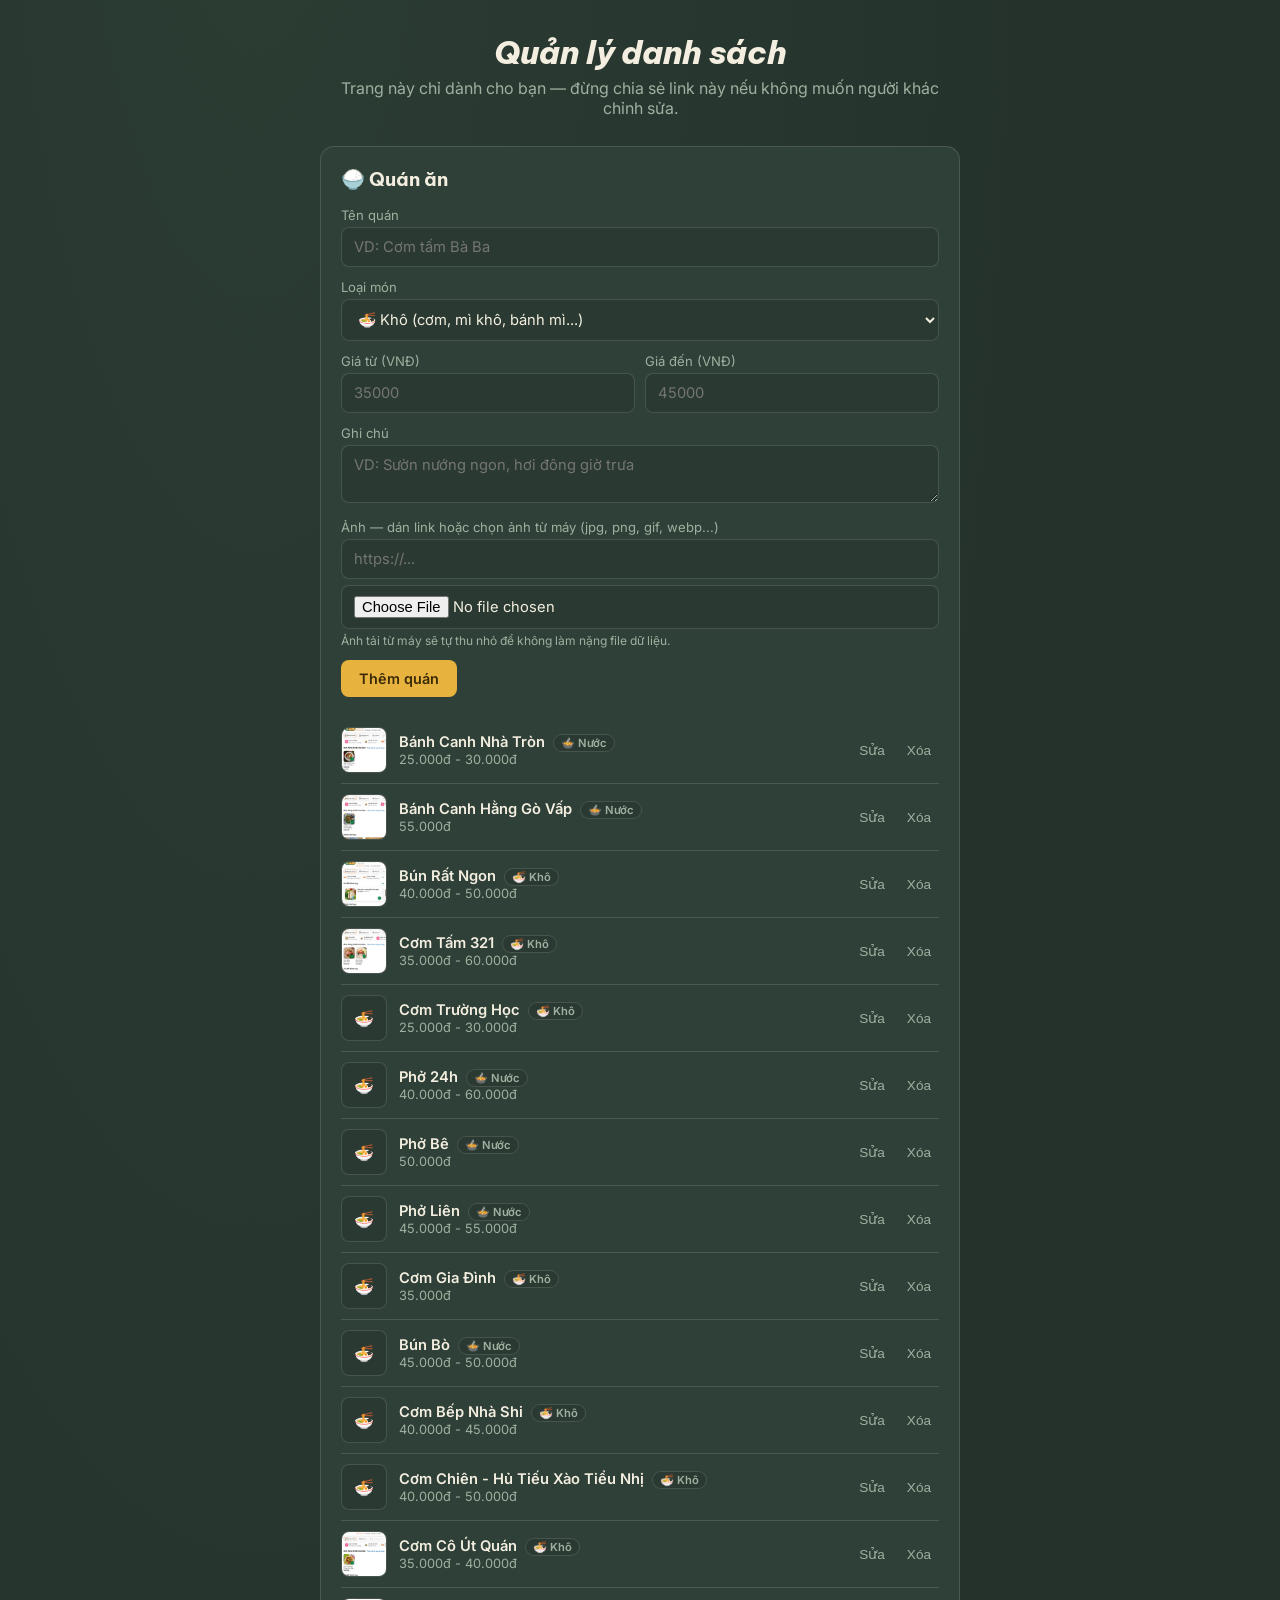
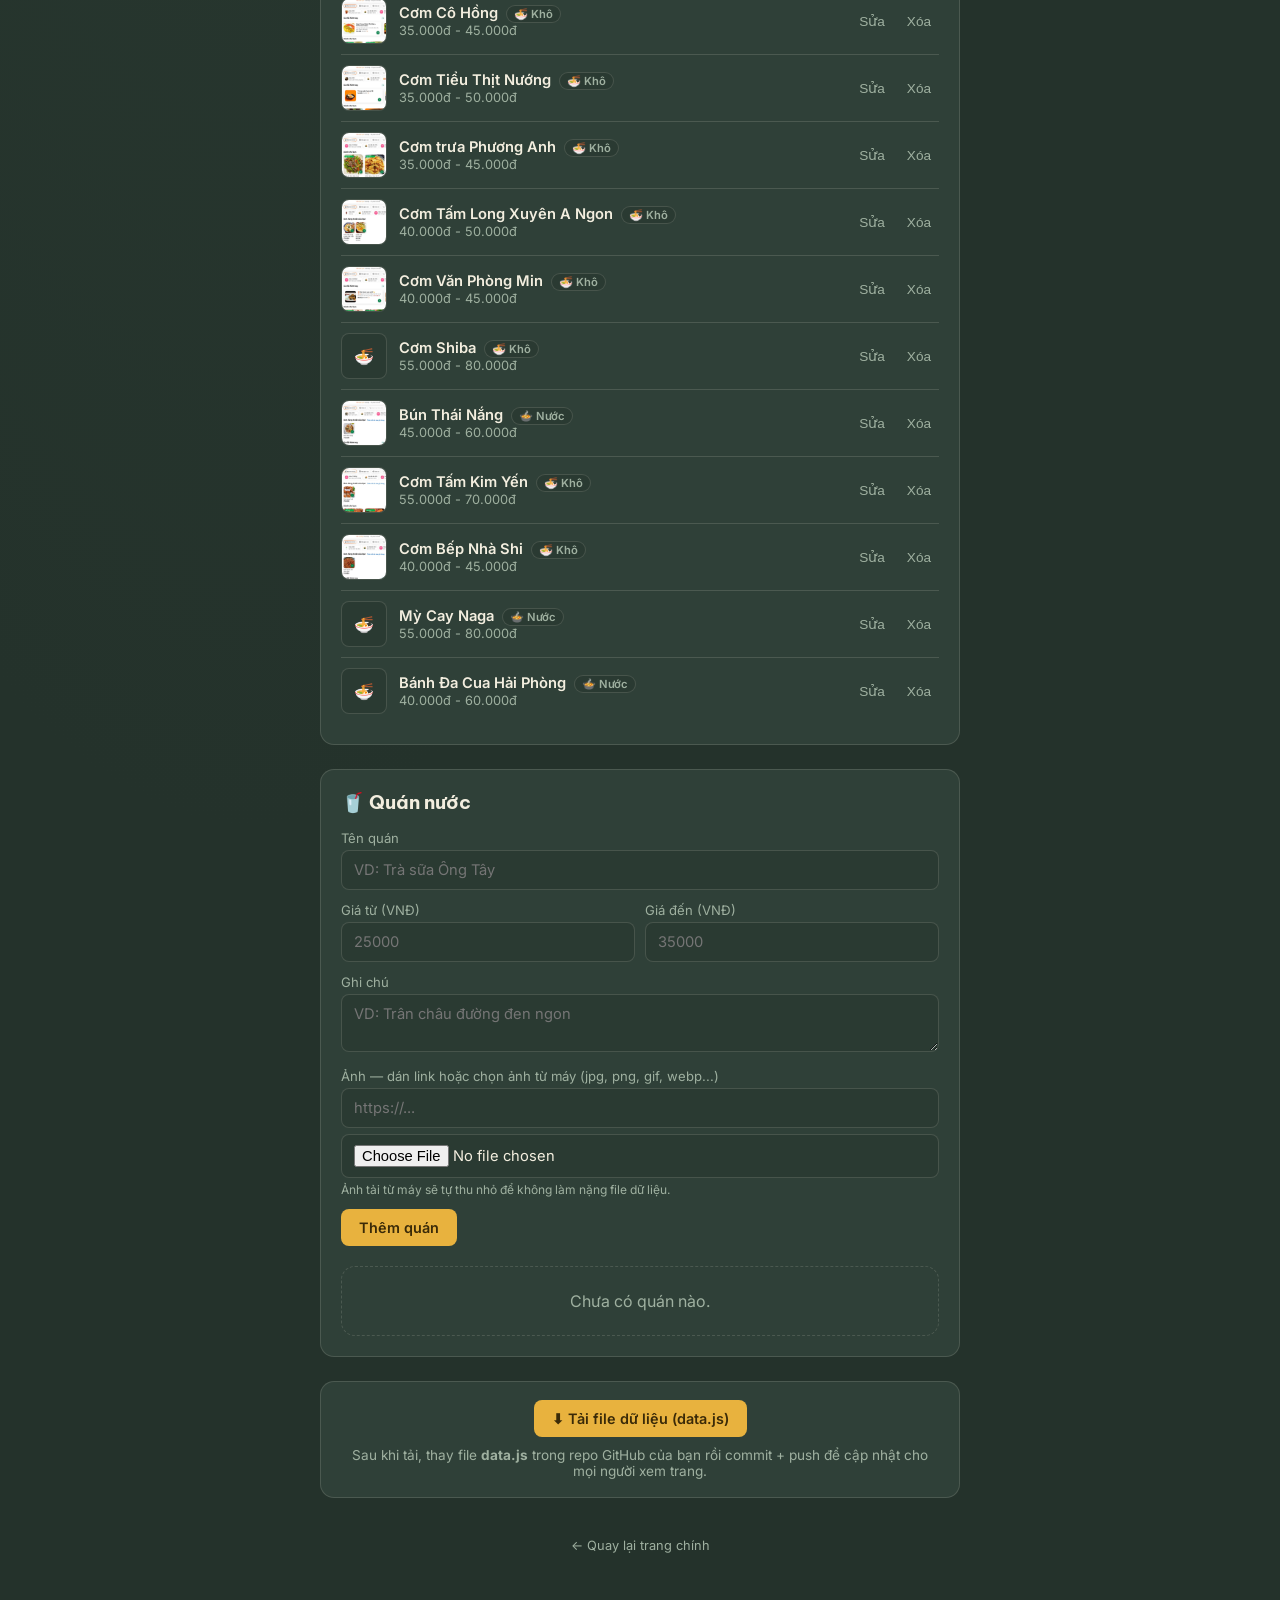
==== quanly.html @ a0797053 "Add files via upload" ====
<!DOCTYPE html>
<html lang="vi">
<head>
<meta charset="UTF-8">
<meta name="viewport" content="width=device-width, initial-scale=1.0">
<title>Quản lý danh sách quán</title>
<link rel="stylesheet" href="style.css">
</head>
<body>
  <div class="wrap admin-wrap">
    <header class="site-header">
      <h1 style="font-size:2rem;">Quản lý danh sách</h1>
      <p>Trang này chỉ dành cho bạn — đừng chia sẻ link này nếu không muốn người khác chỉnh sửa.</p>
    </header>

    <!-- QUÁN ĂN -->
    <section class="admin-section">
      <h2>🍚 Quán ăn</h2>
      <div class="field">
        <label>Tên quán</label>
        <input type="text" id="quanAn_ten" placeholder="VD: Cơm tấm Bà Ba">
      </div>
      <div class="field">
        <label>Loại món</label>
        <select id="quanAn_loai">
          <option value="kho">🍜 Khô (cơm, mì khô, bánh mì...)</option>
          <option value="nuoc">🍲 Nước (bún, phở, hủ tiếu nước...)</option>
        </select>
      </div>
      <div class="field-row">
        <div class="field">
          <label>Giá từ (VNĐ)</label>
          <input type="number" id="quanAn_giaTu" placeholder="35000" min="0">
        </div>
        <div class="field">
          <label>Giá đến (VNĐ)</label>
          <input type="number" id="quanAn_giaDen" placeholder="45000" min="0">
        </div>
      </div>
      <div class="field">
        <label>Ghi chú</label>
        <textarea id="quanAn_ghiChu" placeholder="VD: Sườn nướng ngon, hơi đông giờ trưa"></textarea>
      </div>
      <div class="field">
        <label>Ảnh — dán link hoặc chọn ảnh từ máy (jpg, png, gif, webp...)</label>
        <input type="text" id="quanAn_anh" placeholder="https://...">
        <input type="file" id="quanAn_file" accept="image/*" style="margin-top:6px;">
        <div class="file-hint">Ảnh tải từ máy sẽ tự thu nhỏ để không làm nặng file dữ liệu.</div>
        <img class="thumb-preview" id="quanAn_preview" onclick="openLightboxAdmin(this.src)">
      </div>
      <div class="form-actions">
        <button class="btn btn-primary" id="quanAn_submitBtn">Thêm quán</button>
        <button class="btn btn-ghost" id="quanAn_cancelBtn" style="display:none;">Hủy sửa</button>
      </div>

      <div style="margin-top:20px;" id="quanAnList"></div>
    </section>

    <!-- QUÁN NƯỚC -->
    <section class="admin-section">
      <h2>🥤 Quán nước</h2>
      <div class="field">
        <label>Tên quán</label>
        <input type="text" id="quanNuoc_ten" placeholder="VD: Trà sữa Ông Tây">
      </div>
      <div class="field-row">
        <div class="field">
          <label>Giá từ (VNĐ)</label>
          <input type="number" id="quanNuoc_giaTu" placeholder="25000" min="0">
        </div>
        <div class="field">
          <label>Giá đến (VNĐ)</label>
          <input type="number" id="quanNuoc_giaDen" placeholder="35000" min="0">
        </div>
      </div>
      <div class="field">
        <label>Ghi chú</label>
        <textarea id="quanNuoc_ghiChu" placeholder="VD: Trân châu đường đen ngon"></textarea>
      </div>
      <div class="field">
        <label>Ảnh — dán link hoặc chọn ảnh từ máy (jpg, png, gif, webp...)</label>
        <input type="text" id="quanNuoc_anh" placeholder="https://...">
        <input type="file" id="quanNuoc_file" accept="image/*" style="margin-top:6px;">
        <div class="file-hint">Ảnh tải từ máy sẽ tự thu nhỏ để không làm nặng file dữ liệu.</div>
        <img class="thumb-preview" id="quanNuoc_preview" onclick="openLightboxAdmin(this.src)">
      </div>
      <div class="form-actions">
        <button class="btn btn-primary" id="quanNuoc_submitBtn">Thêm quán</button>
        <button class="btn btn-ghost" id="quanNuoc_cancelBtn" style="display:none;">Hủy sửa</button>
      </div>

      <div style="margin-top:20px;" id="quanNuocList"></div>
    </section>

    <!-- EXPORT -->
    <section class="admin-section export-box">
      <button class="btn btn-primary" id="exportBtn">⬇ Tải file dữ liệu (data.js)</button>
      <p>Sau khi tải, thay file <strong>data.js</strong> trong repo GitHub của bạn rồi commit + push để cập nhật cho mọi người xem trang.</p>
    </section>

    <a class="admin-link" href="index.html">← Quay lại trang chính</a>
  </div>

  <div class="toast" id="toast"></div>

  <div class="lightbox-overlay" id="lightboxOverlay">
    <img id="lightboxImg" src="" alt="Ảnh phóng to">
  </div>

  <script src="data.js"></script>
  <script src="admin.js"></script>
</body>
</html>
---- style.css ----
@import url('https://fonts.googleapis.com/css2?family=Be+Vietnam+Pro:ital,wght@0,400;0,500;0,600;0,800;1,600&family=Inter:wght@400;500;600;700&display=swap');

:root{
  --bg: #24322B;
  --bg-soft: #2A3A32;
  --surface: #2F4038;
  --surface-hover: #3A4F44;
  --line: rgba(243,238,223,0.14);
  --text: #F3EEDF;
  --muted: #9FB0A0;
  --accent: #E8B23E;
  --accent-ink: #3A2A08;
  --accent-2: #C6543A;
  --radius: 14px;
}

*{ box-sizing: border-box; }

html, body{
  margin:0;
  padding:0;
  background:
    radial-gradient(ellipse at 20% -10%, #2C3D34 0%, transparent 55%),
    var(--bg);
  color: var(--text);
  font-family: 'Inter', sans-serif;
  -webkit-font-smoothing: antialiased;
}

body{
  min-height:100vh;
  display:flex;
  flex-direction:column;
  align-items:center;
  padding: 32px 20px 64px;
}

.wrap{
  width:100%;
  max-width: 720px;
}

/* ---------- Header ---------- */
.site-header{
  text-align:center;
  margin-bottom: 28px;
}

.site-header h1{
  font-family:'Be Vietnam Pro', sans-serif;
  font-weight:800;
  font-style:italic;
  font-size: clamp(2.2rem, 6vw, 3.2rem);
  margin: 0 0 6px;
  letter-spacing: -0.01em;
  color: var(--text);
}

.site-header p{
  margin:0;
  color: var(--muted);
  font-size: 1rem;
}

/* ---------- Tabs ---------- */
.tabs{
  display:flex;
  justify-content:center;
  gap: 6px;
  margin-bottom: 28px;
  background: var(--surface);
  padding: 6px;
  border-radius: 999px;
  border: 1px solid var(--line);
  width: fit-content;
  margin-left:auto;
  margin-right:auto;
}

.tab-btn{
  border:none;
  background: transparent;
  color: var(--muted);
  font-family:'Inter', sans-serif;
  font-weight:600;
  font-size: 0.95rem;
  padding: 10px 22px;
  border-radius: 999px;
  cursor:pointer;
  transition: background .2s ease, color .2s ease;
}

.tab-btn.active{
  background: var(--accent);
  color: var(--accent-ink);
}

.tab-btn:not(.active):hover{
  color: var(--text);
}

/* ---------- Spin hero ---------- */
.spin-hero{
  background: var(--surface);
  border: 1px solid var(--line);
  border-radius: 20px;
  padding: 32px 24px;
  text-align:center;
  margin-bottom: 36px;
}

.flip-card{
  position:relative;
  height: 220px;
  border-radius: var(--radius);
  background: var(--bg-soft);
  border: 1px dashed var(--line);
  display:flex;
  align-items:center;
  justify-content:center;
  overflow:hidden;
  margin-bottom: 20px;
}

.flip-card .placeholder{
  color: var(--muted);
  font-size: 1rem;
}

.flip-card .result{
  display:flex;
  flex-direction:column;
  align-items:center;
  gap: 6px;
  padding: 16px;
  animation: land .38s cubic-bezier(.2,1.4,.4,1);
}

.flip-card .result img{
  width: 84px;
  height: 84px;
  object-fit:cover;
  border-radius: 12px;
  border: 1px solid var(--line);
  margin-bottom: 6px;
}

.flip-card .result .name{
  font-family:'Be Vietnam Pro', sans-serif;
  font-weight:800;
  font-size: 1.5rem;
  color: var(--accent);
}

.flip-card .result .price{
  color: var(--text);
  font-weight:600;
  font-size: 0.95rem;
}

.flip-card .result .note{
  color: var(--muted);
  font-size: 0.85rem;
}

.flip-card.spinning .result .name{
  color: var(--text);
}

@keyframes land{
  from{ transform: scale(.92); opacity: 0;}
  to{ transform: scale(1); opacity:1;}
}

.spin-btn{
  border:none;
  background: var(--accent-2);
  color: #FBEFEA;
  font-family:'Inter', sans-serif;
  font-weight:700;
  font-size: 1.05rem;
  padding: 14px 34px;
  border-radius: 999px;
  cursor:pointer;
  transition: transform .12s ease, background .2s ease;
}

.spin-btn:hover{ background:#D9613F; }
.spin-btn:active{ transform: scale(.97); }
.spin-btn:disabled{ opacity: .6; cursor:not-allowed; }

.spin-hero .empty-msg{
  color: var(--muted);
  font-size: 0.95rem;
}

/* ---------- List ---------- */
.list-heading{
  font-family:'Be Vietnam Pro', sans-serif;
  font-weight:600;
  font-size: 1.1rem;
  color: var(--muted);
  margin: 0 0 14px 4px;
}

.list{
  display:grid;
  grid-template-columns: repeat(auto-fill, minmax(220px, 1fr));
  gap: 14px;
}

.card{
  background: var(--surface);
  border: 1px solid var(--line);
  border-radius: var(--radius);
  padding: 14px;
  display:flex;
  gap: 12px;
  align-items:flex-start;
}

.card .thumb{
  width: 56px;
  height: 56px;
  border-radius: 10px;
  object-fit:cover;
  background: var(--bg-soft);
  border: 1px solid var(--line);
  flex-shrink:0;
}

.card .thumb.no-img{
  display:flex;
  align-items:center;
  justify-content:center;
  color: var(--muted);
  font-size: 1.3rem;
}

.card .info .name{
  font-weight:700;
  font-size: 1rem;
  margin-bottom: 2px;
}

.card .info .price{
  color: var(--accent);
  font-weight:600;
  font-size: 0.88rem;
  margin-bottom: 4px;
}

.card .info .note{
  color: var(--muted);
  font-size: 0.82rem;
  line-height:1.4;
}

.empty-list{
  color: var(--muted);
  text-align:center;
  padding: 24px;
  border: 1px dashed var(--line);
  border-radius: var(--radius);
}

/* ---------- Footer link to admin ---------- */
.admin-link{
  display:block;
  text-align:center;
  margin-top: 40px;
  color: var(--muted);
  font-size: 0.8rem;
  text-decoration:none;
}
.admin-link:hover{ color: var(--text); }

/* ================= Admin page ================= */
.admin-wrap{ max-width: 640px; }

.admin-section{
  background: var(--surface);
  border: 1px solid var(--line);
  border-radius: var(--radius);
  padding: 20px;
  margin-bottom: 24px;
}

.admin-section h2{
  font-family:'Be Vietnam Pro', sans-serif;
  font-size: 1.2rem;
  margin: 0 0 16px;
}

.field{
  margin-bottom: 12px;
}

.field label{
  display:block;
  font-size: 0.82rem;
  color: var(--muted);
  margin-bottom: 4px;
}

.field input, .field textarea{
  width:100%;
  background: var(--bg-soft);
  border: 1px solid var(--line);
  color: var(--text);
  border-radius: 8px;
  padding: 10px 12px;
  font-family:'Inter', sans-serif;
  font-size: 0.92rem;
}

.field textarea{ resize: vertical; min-height: 50px; }

.form-actions{
  display:flex;
  gap: 10px;
  margin-top: 4px;
}

.btn{
  border:none;
  border-radius: 8px;
  padding: 10px 18px;
  font-weight:600;
  font-size: 0.9rem;
  cursor:pointer;
  font-family:'Inter', sans-serif;
}

.btn-primary{ background: var(--accent); color: var(--accent-ink); }
.btn-primary:hover{ background:#F0BE5A; }

.btn-ghost{ background: transparent; border: 1px solid var(--line); color: var(--text); }
.btn-ghost:hover{ background: var(--surface-hover); }

.btn-danger{ background: transparent; border: 1px solid var(--accent-2); color: var(--accent-2); }
.btn-danger:hover{ background: rgba(198,84,58,.12); }

.admin-item{
  display:flex;
  gap: 12px;
  align-items:center;
  padding: 10px 0;
  border-bottom: 1px solid var(--line);
}
.admin-item:last-child{ border-bottom:none; }

.admin-item .thumb{
  width: 46px; height:46px; border-radius:8px; object-fit:cover;
  background: var(--bg-soft); border:1px solid var(--line); flex-shrink:0;
}

.admin-item .meta{ flex:1; min-width:0; }
.admin-item .meta .name{ font-weight:600; font-size: 0.92rem; }
.admin-item .meta .sub{ color: var(--muted); font-size: 0.8rem; }

.admin-item .actions{ display:flex; gap:6px; flex-shrink:0; }
.icon-btn{
  border:none; background:transparent; color: var(--muted);
  cursor:pointer; font-size: 0.85rem; padding: 6px 8px; border-radius:6px;
}
.icon-btn:hover{ background: var(--surface-hover); color: var(--text); }

.export-box{
  text-align:center;
  padding: 18px;
}

.export-box p{ color: var(--muted); font-size: 0.85rem; margin: 10px 0 0; }

.toast{
  position:fixed;
  bottom: 24px;
  left:50%;
  transform: translateX(-50%);
  background: var(--accent);
  color: var(--accent-ink);
  padding: 10px 20px;
  border-radius: 999px;
  font-weight:600;
  font-size: 0.88rem;
  opacity:0;
  pointer-events:none;
  transition: opacity .25s ease;
}
.toast.show{ opacity:1; }

@media (prefers-reduced-motion: reduce){
  .flip-card .result{ animation: none; }
}

/* ---------- Filter rows (phân khúc giá / ngôi sao hy vọng) ---------- */
.filter-row{
  display:flex;
  flex-wrap:wrap;
  align-items:center;
  gap: 10px;
  margin-bottom: 14px;
  text-align:left;
}

.filter-label{
  color: var(--muted);
  font-size: 0.85rem;
  font-weight:600;
  flex-shrink:0;
}

.filter-hint{
  font-weight:400;
  font-style: italic;
  opacity: .8;
}

.chip-group{
  display:flex;
  flex-wrap:wrap;
  gap: 6px;
}

.tier-chip, .star-chip{
  border: 1px solid var(--line);
  background: var(--bg-soft);
  color: var(--muted);
  font-family:'Inter', sans-serif;
  font-size: 0.82rem;
  font-weight:600;
  padding: 6px 12px;
  border-radius: 999px;
  cursor:pointer;
  transition: all .15s ease;
}

.tier-chip:hover, .star-chip:hover{ color: var(--text); }

.tier-chip.active{
  background: var(--accent);
  border-color: var(--accent);
  color: var(--accent-ink);
}
.tier-chip.active::before{ content: "✓ "; }

.star-chip.active{
  background: var(--accent-2);
  border-color: var(--accent-2);
  color: #FBEFEA;
}

/* ---------- Spin actions ---------- */
.spin-actions{
  display:flex;
  flex-wrap:wrap;
  justify-content:center;
  gap: 12px;
}

.confirm-btn{
  border: 1px solid var(--accent);
  background: transparent;
  color: var(--accent);
  font-family:'Inter', sans-serif;
  font-weight:700;
  font-size: 1.05rem;
  padding: 14px 28px;
  border-radius: 999px;
  cursor:pointer;
  transition: background .2s ease, color .2s ease;
}

.confirm-btn:hover:not(:disabled){ background: var(--accent); color: var(--accent-ink); }
.confirm-btn:disabled{ opacity:.7; cursor:not-allowed; }

/* ---------- Tag mini (loại khô/nước) ---------- */
.tag-mini{
  display:inline-block;
  font-size: 0.7rem;
  font-weight:600;
  color: var(--muted);
  background: var(--bg-soft);
  border: 1px solid var(--line);
  padding: 1px 7px;
  border-radius: 999px;
  vertical-align: middle;
  margin-left: 4px;
}

/* ---------- History ---------- */
.history-section{ margin-top: 40px; }

.history-note{
  color: var(--muted);
  font-size: 0.8rem;
  margin: -6px 0 14px 4px;
}

.history-item{
  display:flex;
  align-items:center;
  gap: 14px;
  padding: 10px 4px;
  border-bottom: 1px solid var(--line);
}
.history-item:last-child{ border-bottom:none; }

.history-date{
  font-family:'Be Vietnam Pro', sans-serif;
  font-weight:700;
  font-size: 0.95rem;
  color: var(--accent);
  width: 52px;
  flex-shrink:0;
  text-align:center;
}
.history-date span{
  display:block;
  font-family:'Inter', sans-serif;
  font-weight:400;
  font-size: 0.7rem;
  color: var(--muted);
}

.history-body{ flex:1; min-width:0; }
.history-name{ font-weight:600; font-size:0.92rem; }
.history-sub{ color: var(--muted); font-size:0.8rem; }

/* ---------- Zoomable images / Lightbox ---------- */
.zoomable{ cursor: zoom-in; }

.lightbox-overlay{
  position: fixed;
  inset: 0;
  background: rgba(10,14,12,0.88);
  display:flex;
  align-items:center;
  justify-content:center;
  padding: 30px;
  opacity:0;
  pointer-events:none;
  transition: opacity .2s ease;
  z-index: 100;
}
.lightbox-overlay.show{ opacity:1; pointer-events:auto; }

.lightbox-overlay img{
  max-width: min(90vw, 560px);
  max-height: 85vh;
  border-radius: 12px;
  box-shadow: 0 20px 60px rgba(0,0,0,.5);
  cursor: zoom-out;
}

/* ---------- Admin: price range + loại select + image upload ---------- */
.field-row{
  display:flex;
  gap: 10px;
}
.field-row .field{ flex:1; }

.thumb-preview{
  width: 72px;
  height: 72px;
  border-radius: 10px;
  object-fit:cover;
  border: 1px solid var(--line);
  background: var(--bg-soft);
  margin-top: 8px;
  cursor: zoom-in;
  display:none;
}
.thumb-preview.show{ display:block; }

.file-hint{
  color: var(--muted);
  font-size: 0.75rem;
  margin-top: 4px;
}

select{
  width:100%;
  background: var(--bg-soft);
  border: 1px solid var(--line);
  color: var(--text);
  border-radius: 8px;
  padding: 10px 12px;
  font-family:'Inter', sans-serif;
  font-size: 0.92rem;
}
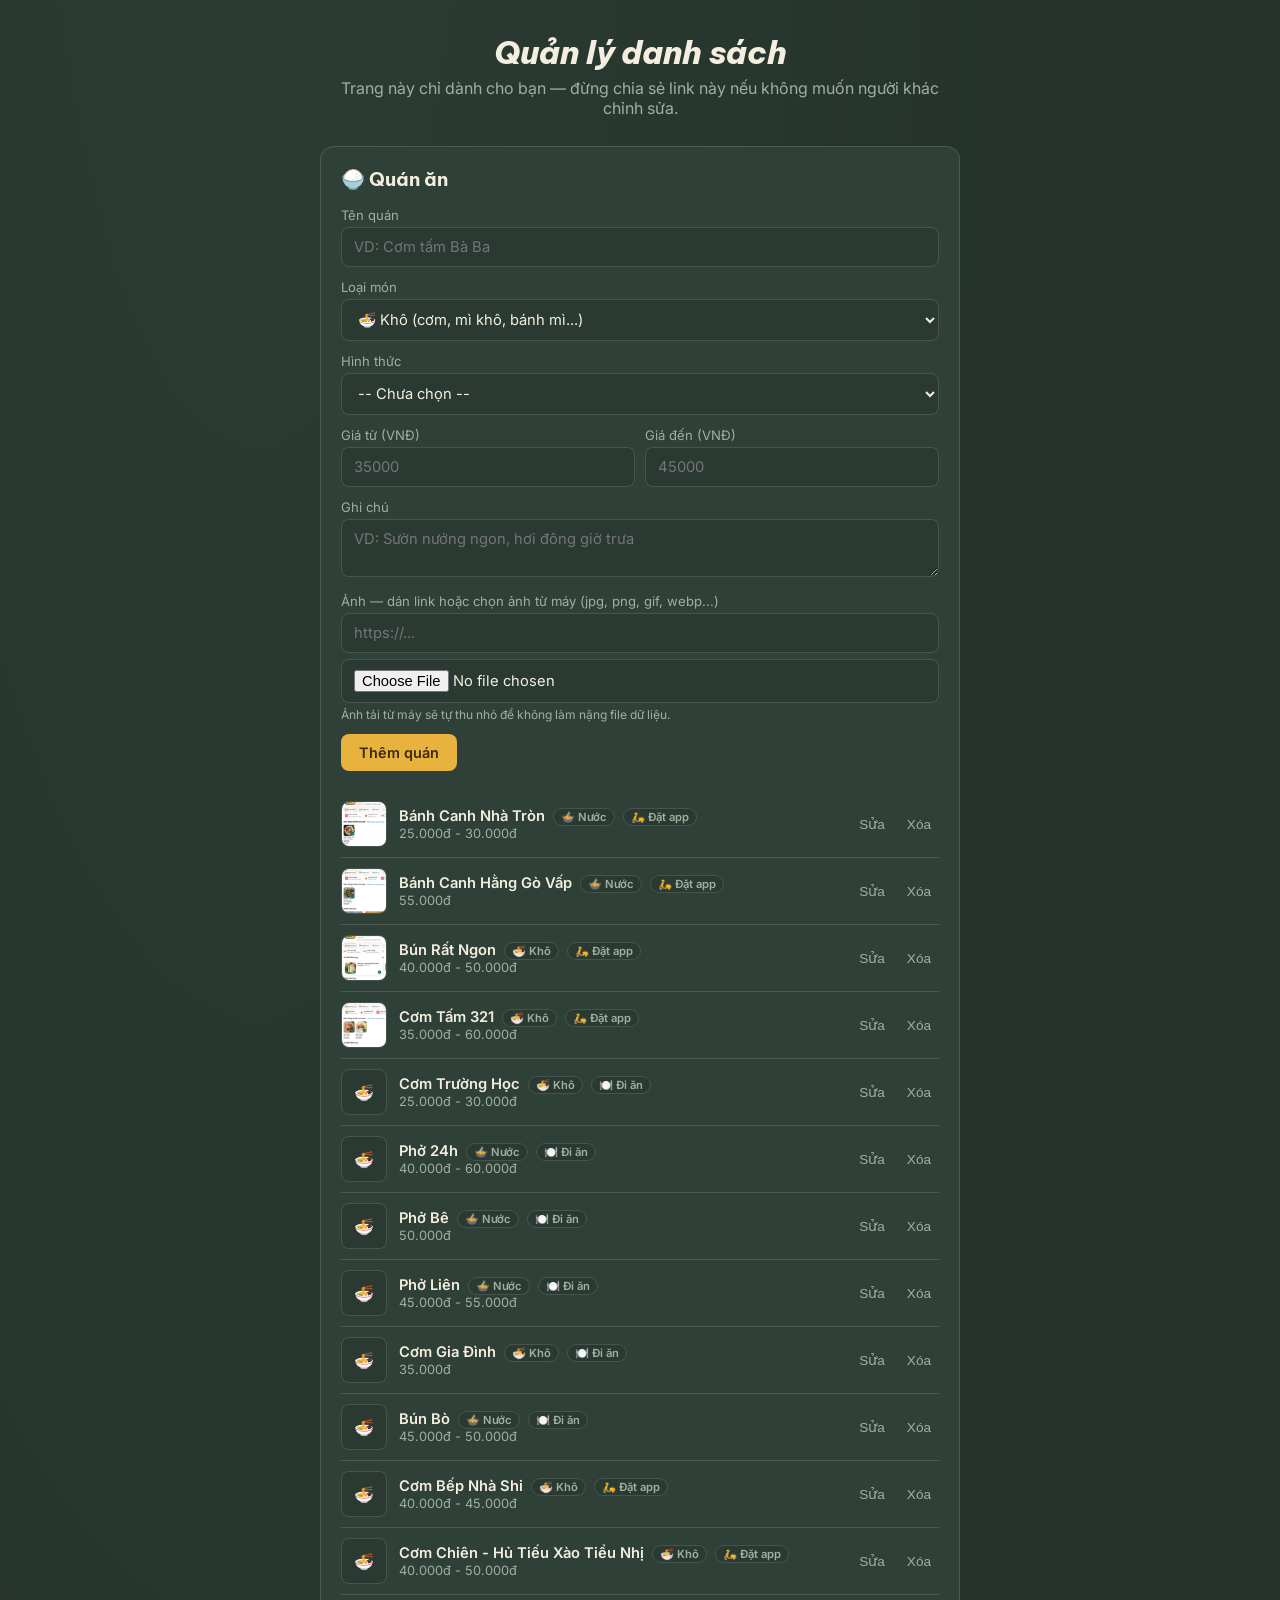
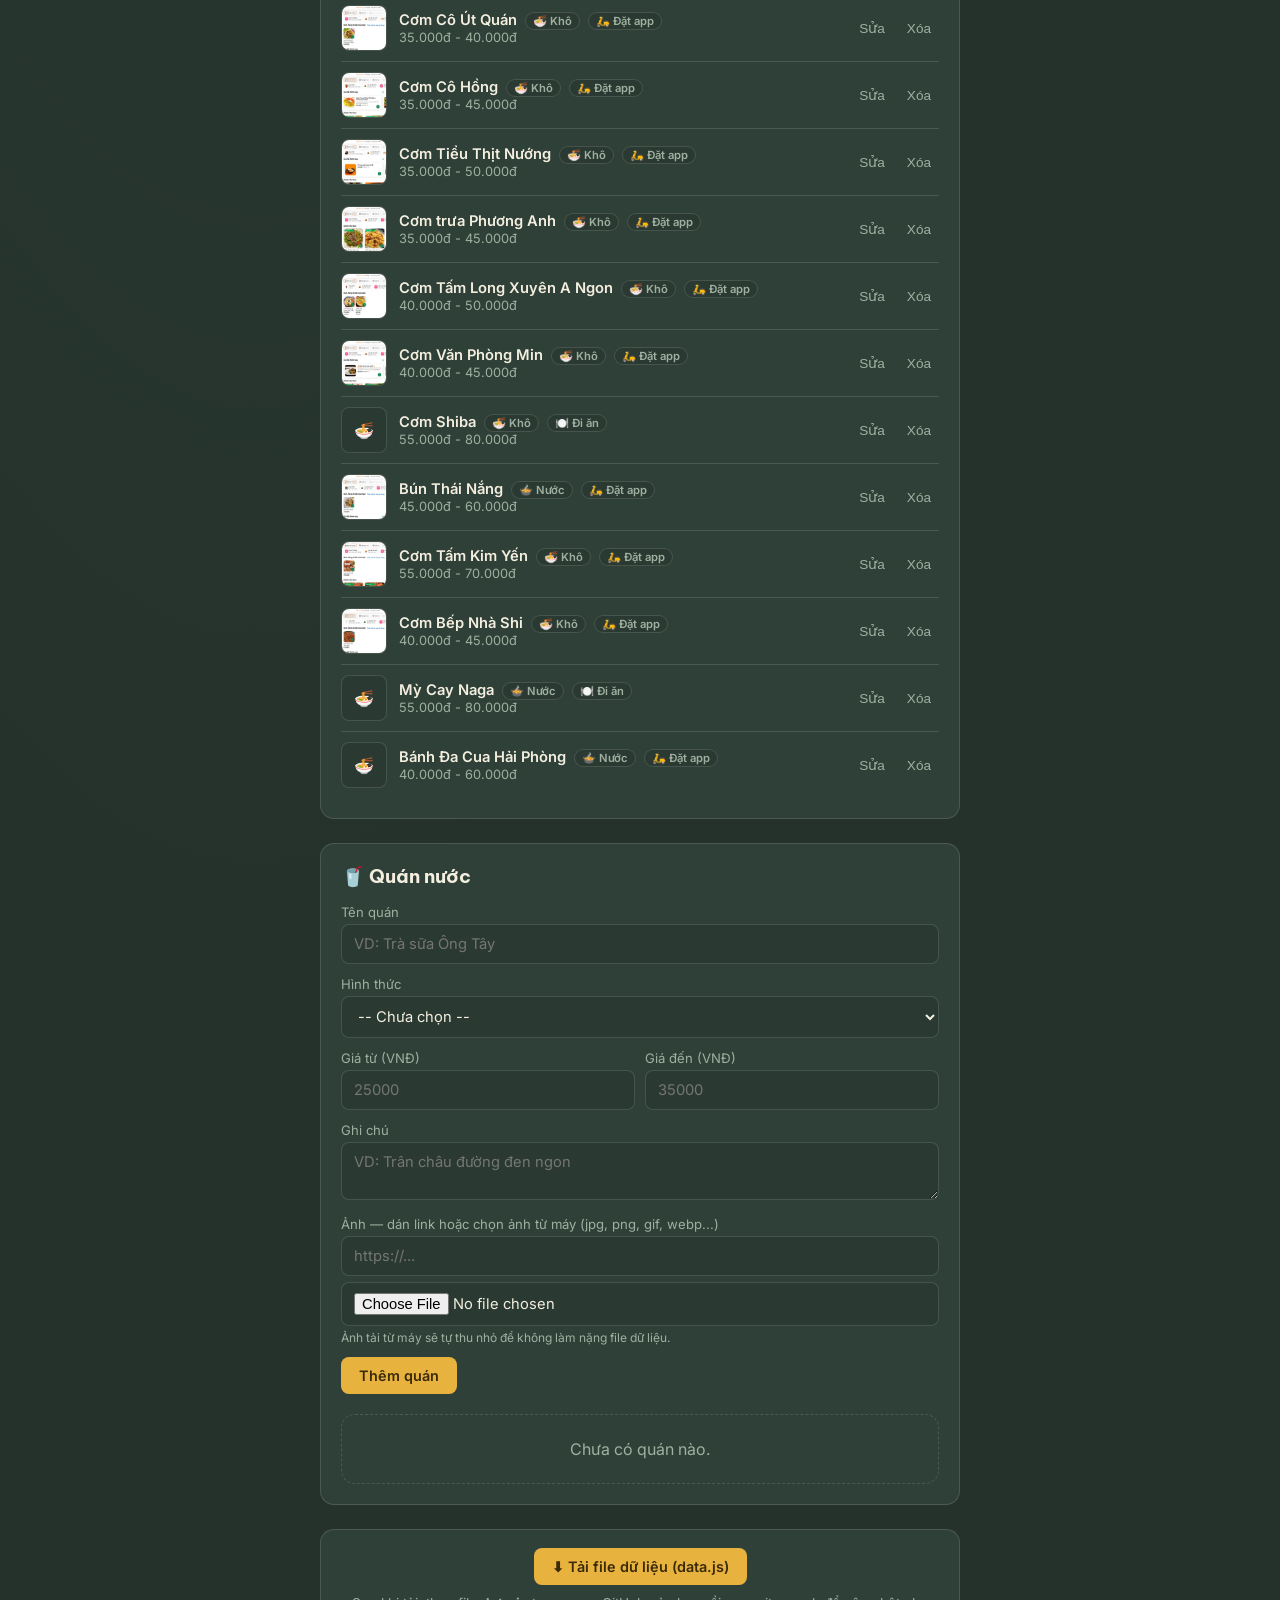
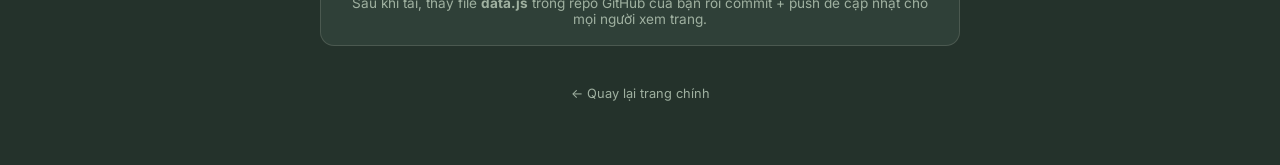
==== commit c052e77a: "Add files via upload" ====
--- a/quanly.html
+++ b/quanly.html
@@ -25,6 +25,14 @@
         <select id="quanAn_loai">
           <option value="kho">🍜 Khô (cơm, mì khô, bánh mì...)</option>
           <option value="nuoc">🍲 Nước (bún, phở, hủ tiếu nước...)</option>
+        </select>
+      </div>
+      <div class="field">
+        <label>Hình thức</label>
+        <select id="quanAn_hinhThuc">
+          <option value="">-- Chưa chọn --</option>
+          <option value="diAn">🍽️ Đi ăn (ra quán ngồi)</option>
+          <option value="datApp">🛵 Đặt app (giao hàng)</option>
         </select>
       </div>
       <div class="field-row">
@@ -62,6 +70,14 @@
       <div class="field">
         <label>Tên quán</label>
         <input type="text" id="quanNuoc_ten" placeholder="VD: Trà sữa Ông Tây">
+      </div>
+      <div class="field">
+        <label>Hình thức</label>
+        <select id="quanNuoc_hinhThuc">
+          <option value="">-- Chưa chọn --</option>
+          <option value="diAn">🍽️ Đi ăn (ra quán ngồi)</option>
+          <option value="datApp">🛵 Đặt app (giao hàng)</option>
+        </select>
       </div>
       <div class="field-row">
         <div class="field">
--- a/style.css
+++ b/style.css
@@ -423,7 +423,7 @@
   gap: 6px;
 }
 
-.tier-chip, .star-chip{
+.tier-chip, .star-chip, .mode-chip{
   border: 1px solid var(--line);
   background: var(--bg-soft);
   color: var(--muted);
@@ -436,14 +436,14 @@
   transition: all .15s ease;
 }
 
-.tier-chip:hover, .star-chip:hover{ color: var(--text); }
-
-.tier-chip.active{
+.tier-chip:hover, .star-chip:hover, .mode-chip:hover{ color: var(--text); }
+
+.tier-chip.active, .mode-chip.active{
   background: var(--accent);
   border-color: var(--accent);
   color: var(--accent-ink);
 }
-.tier-chip.active::before{ content: "✓ "; }
+.tier-chip.active::before, .mode-chip.active::before{ content: "✓ "; }
 
 .star-chip.active{
   background: var(--accent-2);
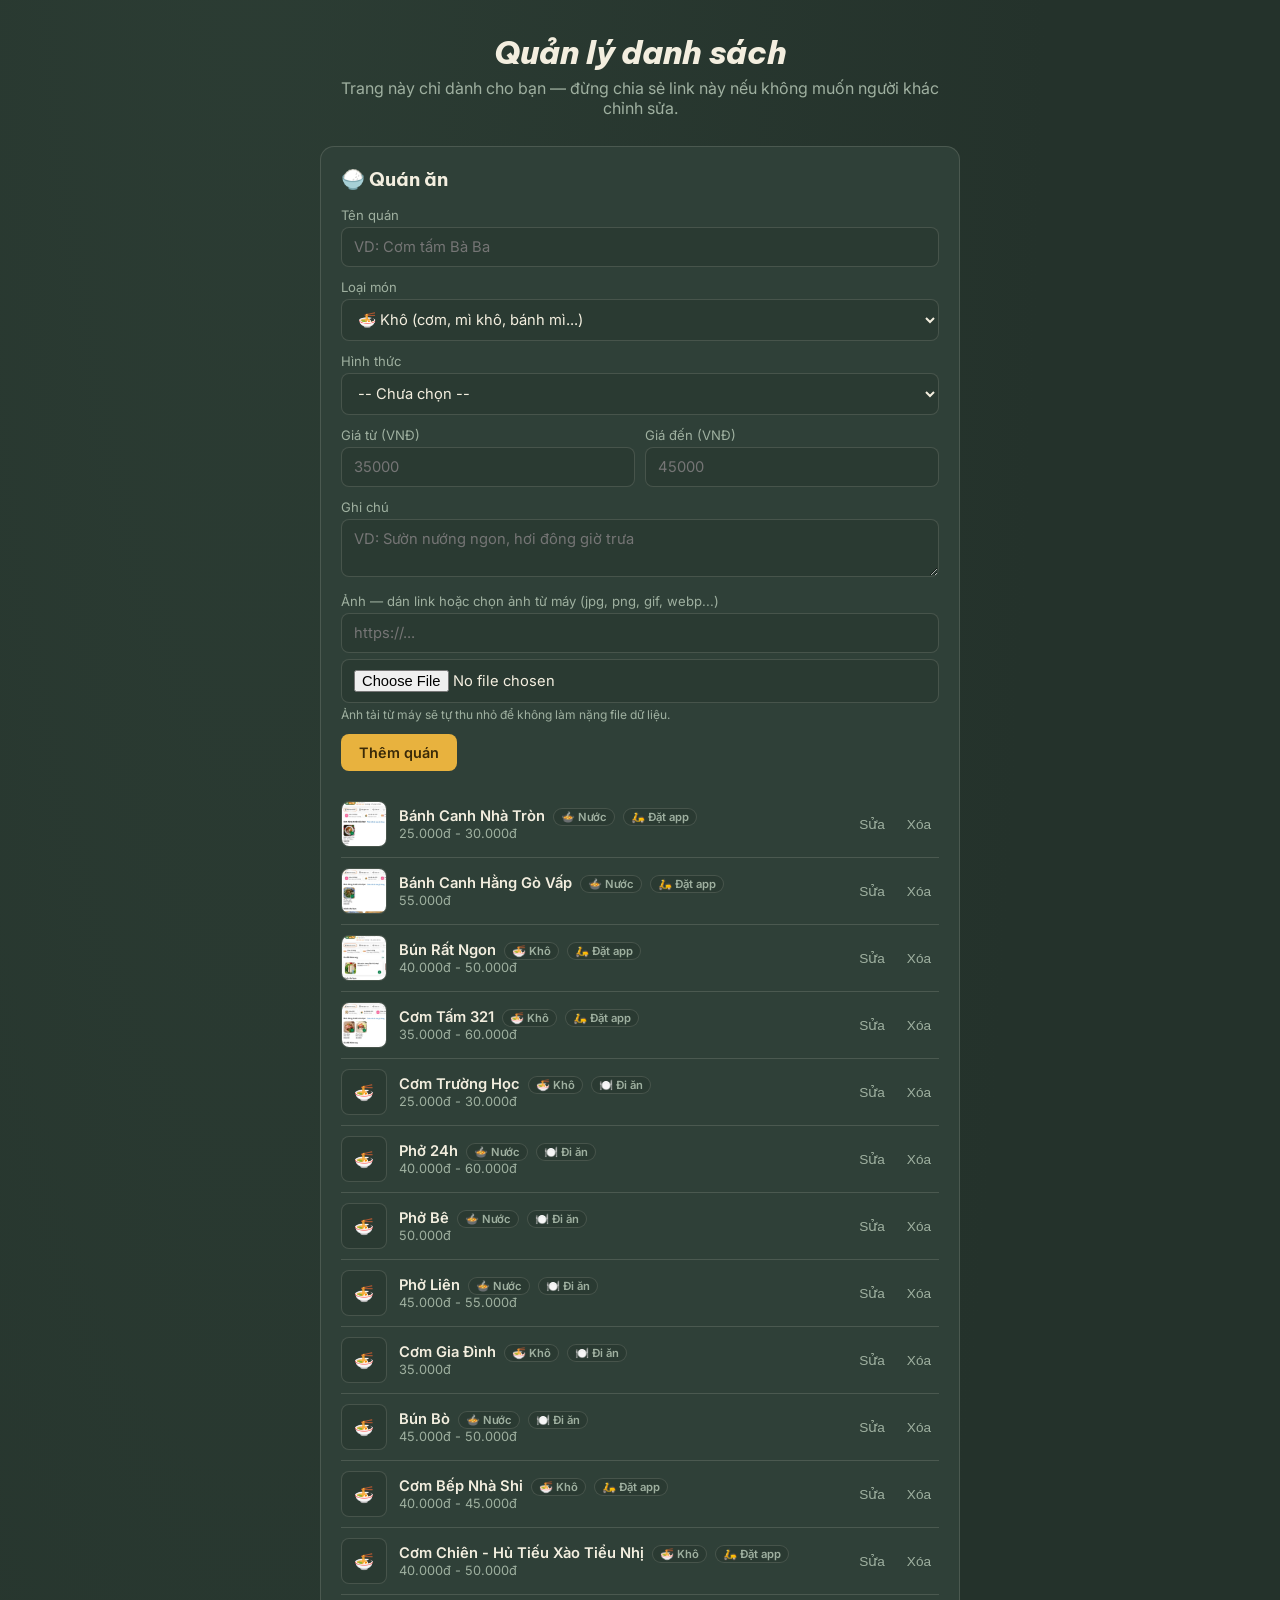
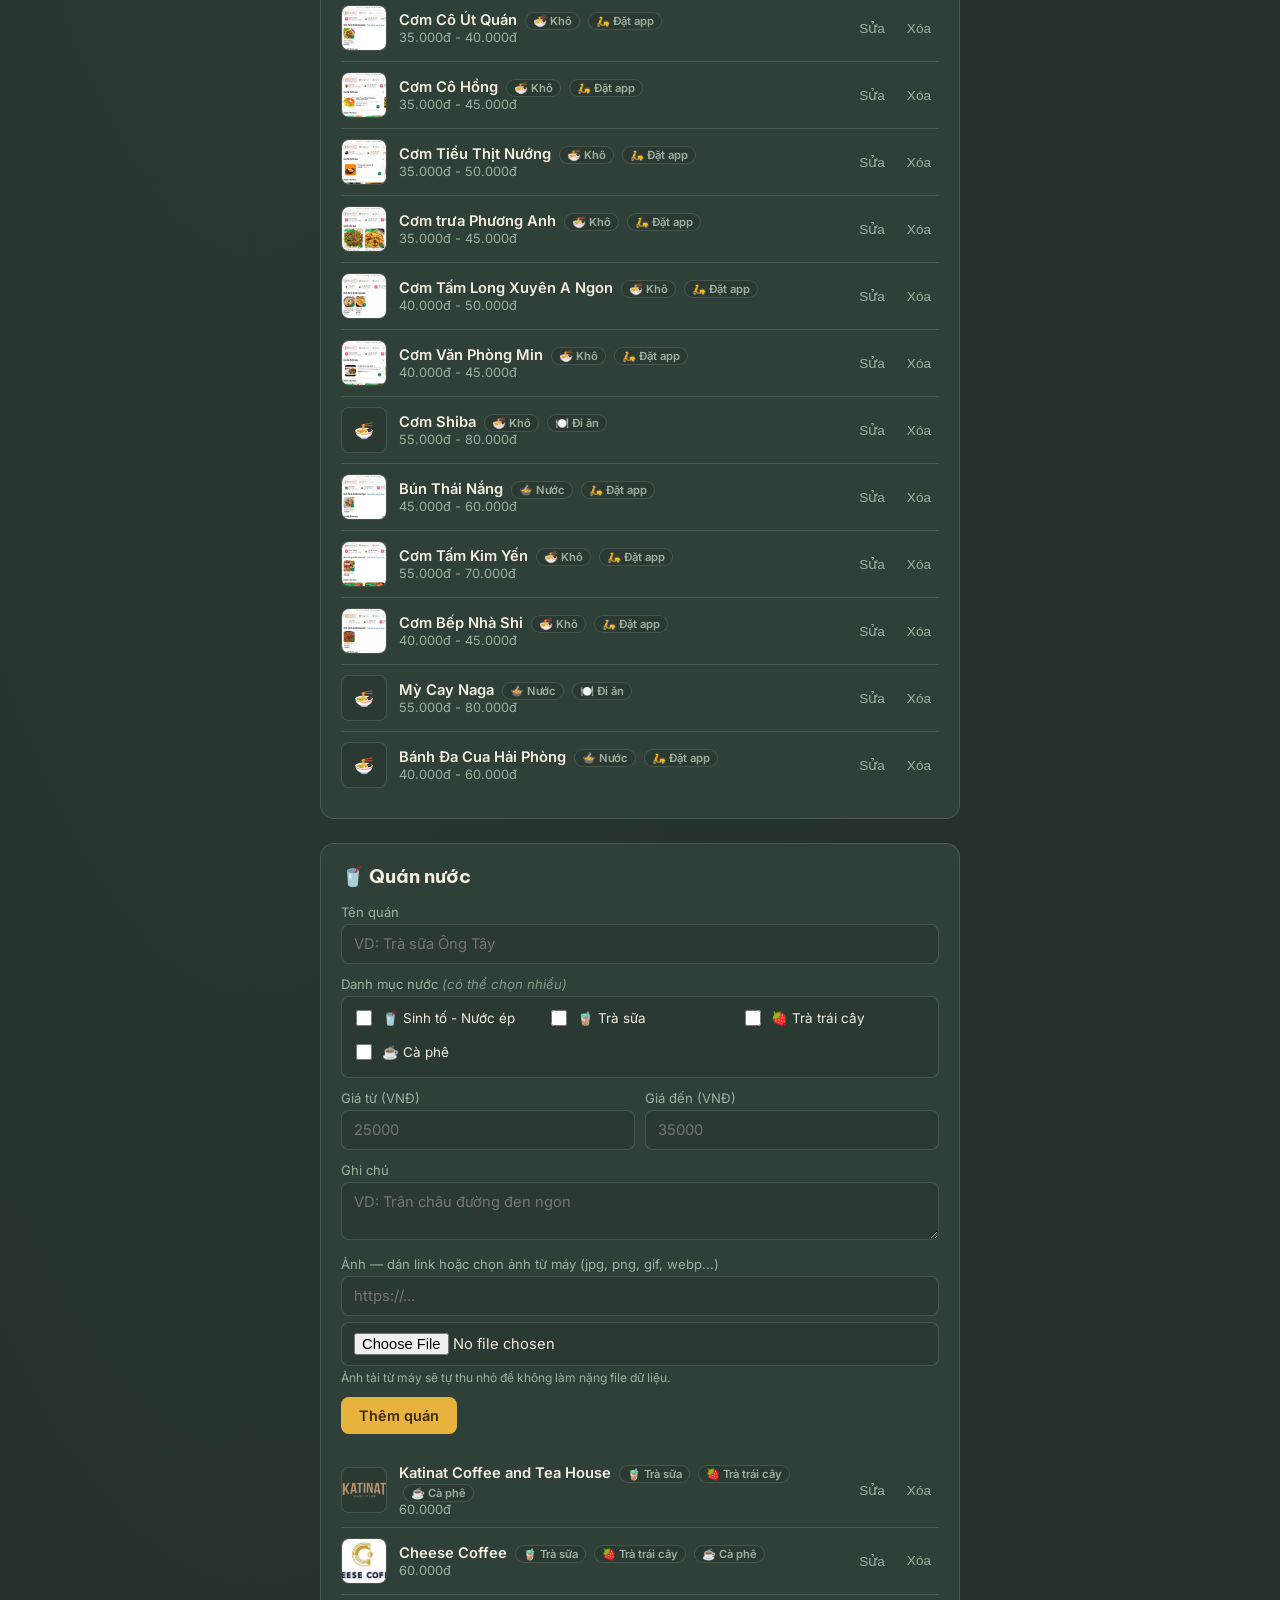
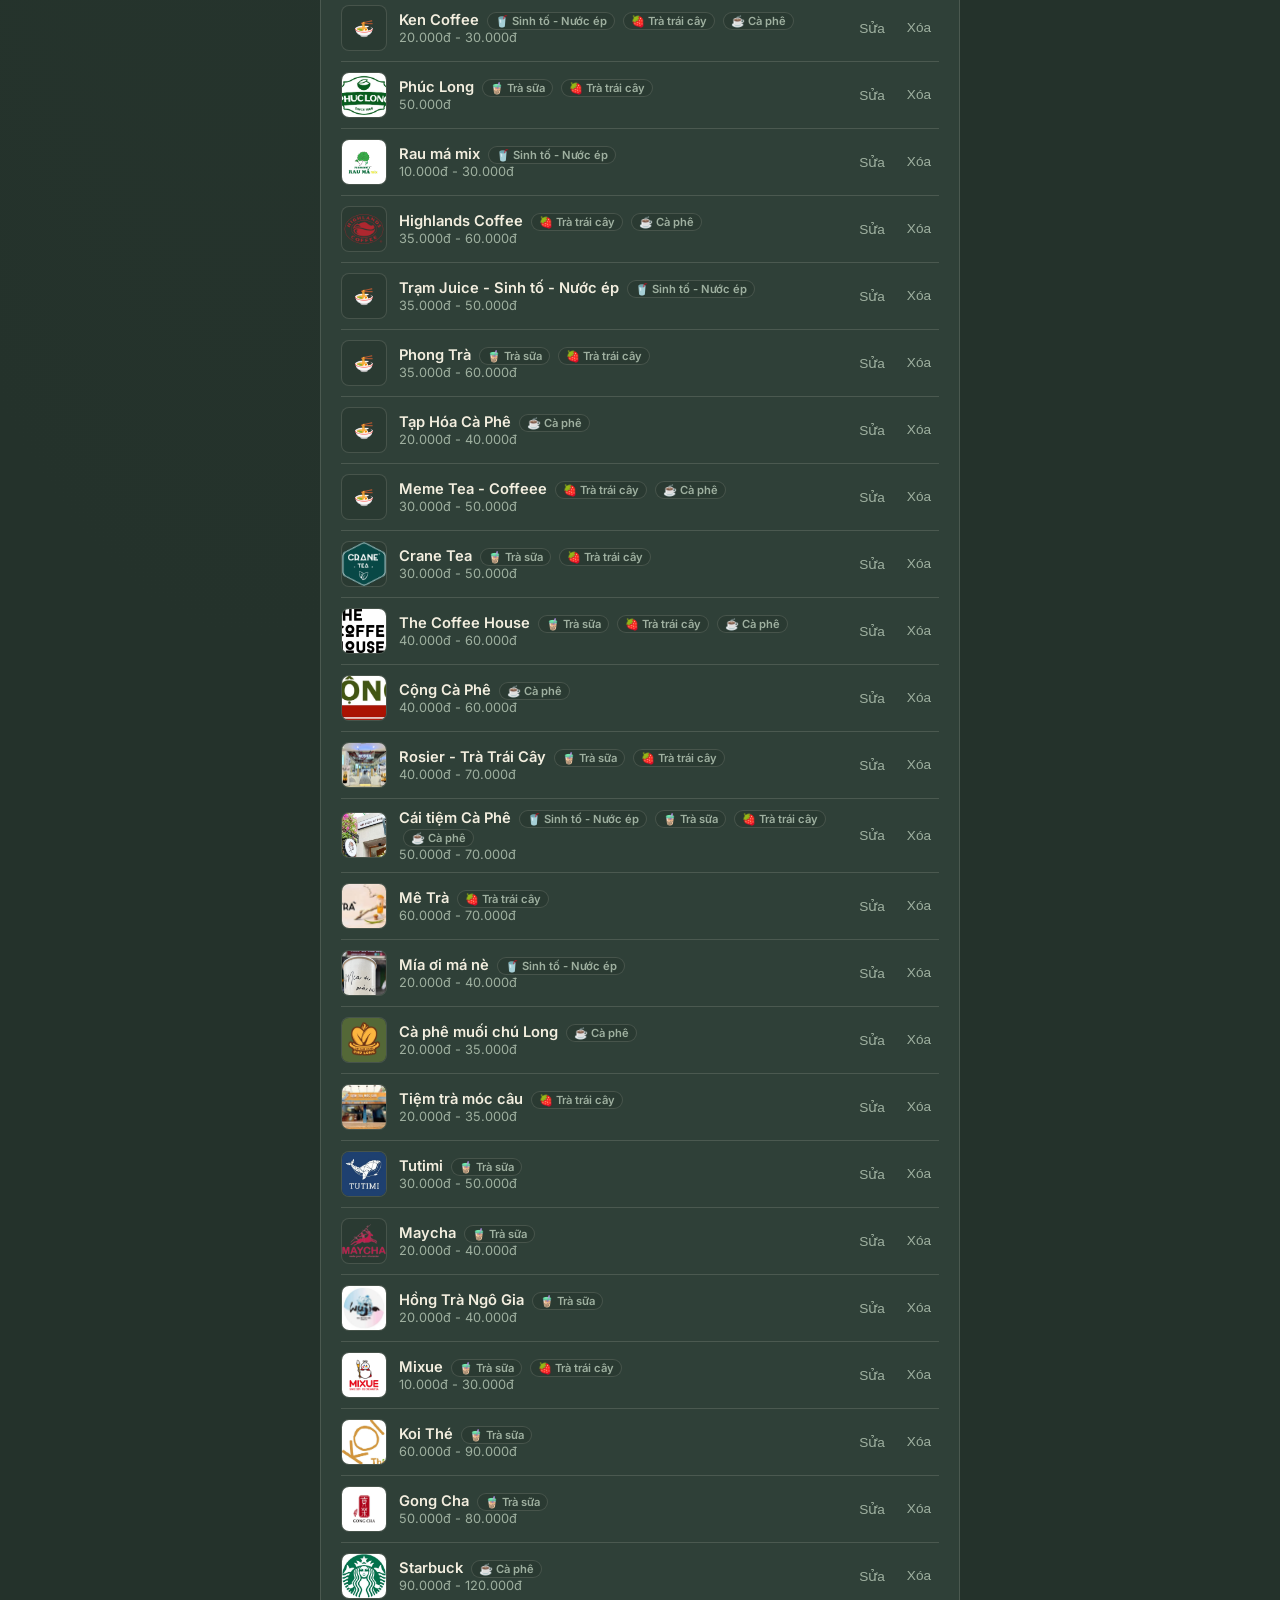
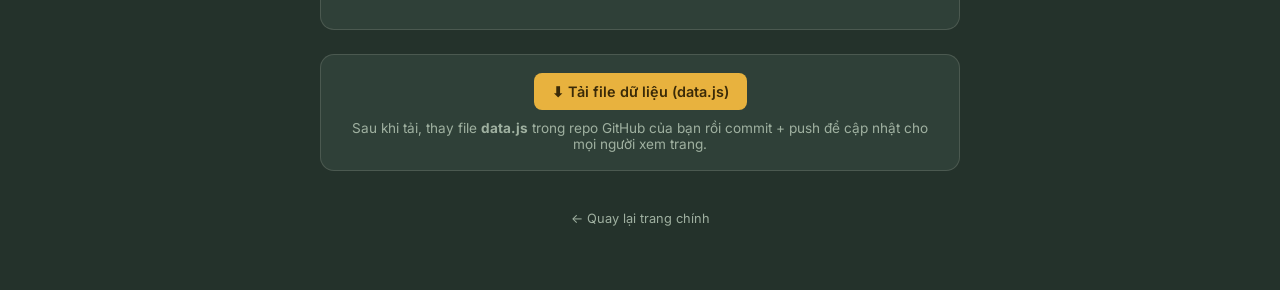
==== commit 13f308d5: "Add files via upload" ====
--- a/quanly.html
+++ b/quanly.html
@@ -72,12 +72,13 @@
         <input type="text" id="quanNuoc_ten" placeholder="VD: Trà sữa Ông Tây">
       </div>
       <div class="field">
-        <label>Hình thức</label>
-        <select id="quanNuoc_hinhThuc">
-          <option value="">-- Chưa chọn --</option>
-          <option value="diAn">🍽️ Đi ăn (ra quán ngồi)</option>
-          <option value="datApp">🛵 Đặt app (giao hàng)</option>
-        </select>
+        <label>Danh mục nước <span class="filter-hint">(có thể chọn nhiều)</span></label>
+        <div class="admin-check-group" id="quanNuoc_danhMuc">
+          <label><input type="checkbox" value="sinhToNuocEp"> 🥤 Sinh tố - Nước ép</label>
+          <label><input type="checkbox" value="traSua"> 🧋 Trà sữa</label>
+          <label><input type="checkbox" value="traTraiCay"> 🍓 Trà trái cây</label>
+          <label><input type="checkbox" value="caPhe"> ☕ Cà phê</label>
+        </div>
       </div>
       <div class="field-row">
         <div class="field">
--- a/style.css
+++ b/style.css
@@ -590,3 +590,64 @@
   font-family:'Inter', sans-serif;
   font-size: 0.92rem;
 }
+
+/* ---------- Banner nhắc ăn chay ---------- */
+.veg-banner{
+  background: linear-gradient(135deg, #3E5B45, #4E7355);
+  border: 1px solid rgba(232,178,62,0.35);
+  color: #F3EEDF;
+  font-weight:600;
+  font-size: 0.92rem;
+  text-align:center;
+  padding: 12px 18px;
+  border-radius: 12px;
+  margin-bottom: 20px;
+}
+
+
+/* ---------- Quán nước: danh mục + nguyện vọng ---------- */
+.hope-box{
+  width:100%;
+  max-height:160px;
+  overflow:auto;
+  display:grid;
+  grid-template-columns:repeat(auto-fit,minmax(180px,1fr));
+  gap:6px 10px;
+  padding:10px;
+  background:var(--bg-soft);
+  border:1px solid var(--line);
+  border-radius:10px;
+  text-align:left;
+}
+.hope-option{
+  display:flex;
+  align-items:center;
+  gap:8px;
+  padding:7px 8px;
+  border-radius:8px;
+  cursor:pointer;
+  font-size:.84rem;
+}
+.hope-option:hover{background:var(--surface-hover);}
+.hope-option input{accent-color:var(--accent); width:16px; height:16px; flex-shrink:0;}
+.hope-empty{color:var(--muted); font-size:.82rem; padding:6px;}
+.filter-row#hopeRow{align-items:flex-start;}
+
+.admin-check-group{
+  display:grid;
+  grid-template-columns:repeat(auto-fit,minmax(180px,1fr));
+  gap:8px;
+  padding:10px;
+  background:var(--bg-soft);
+  border:1px solid var(--line);
+  border-radius:8px;
+}
+.admin-check-group label{
+  display:flex;
+  align-items:center;
+  gap:7px;
+  font-size:.84rem;
+  color:var(--text);
+  cursor:pointer;
+}
+.admin-check-group input{accent-color:var(--accent); width:16px; height:16px;}
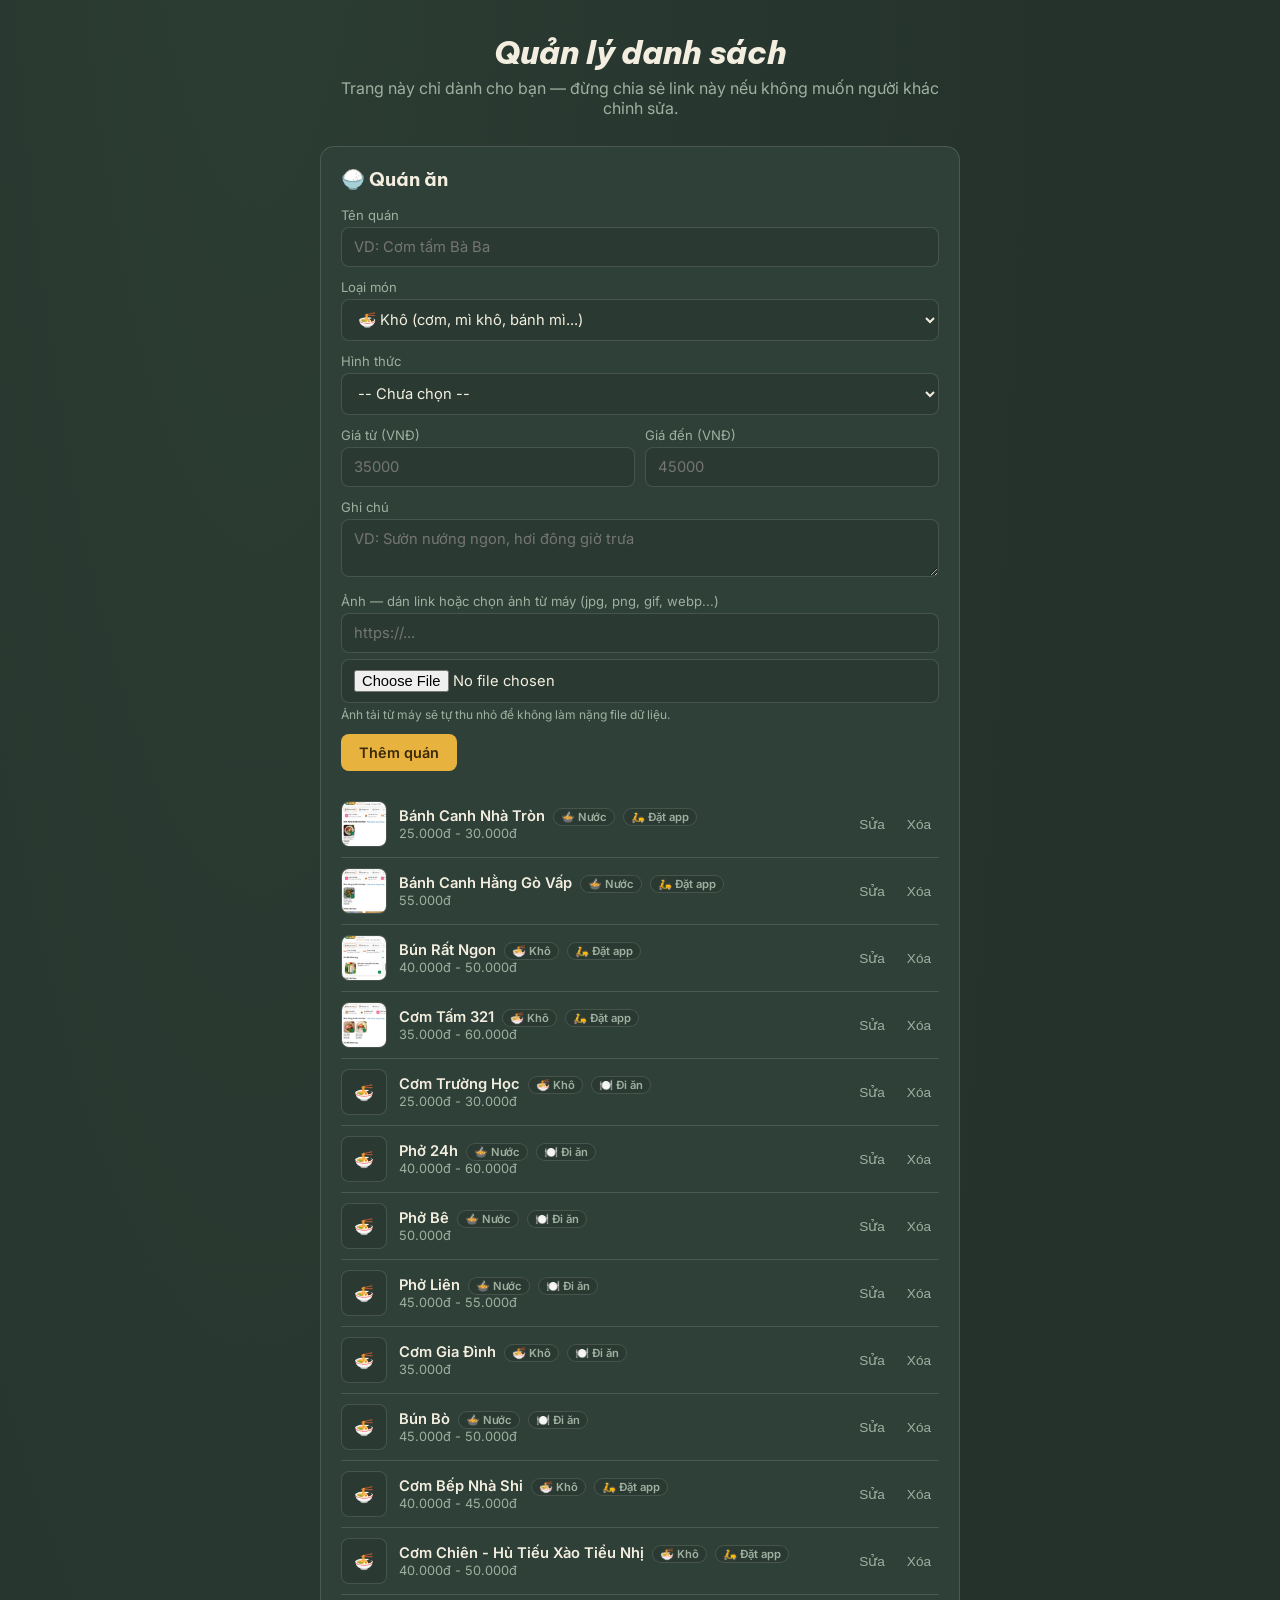
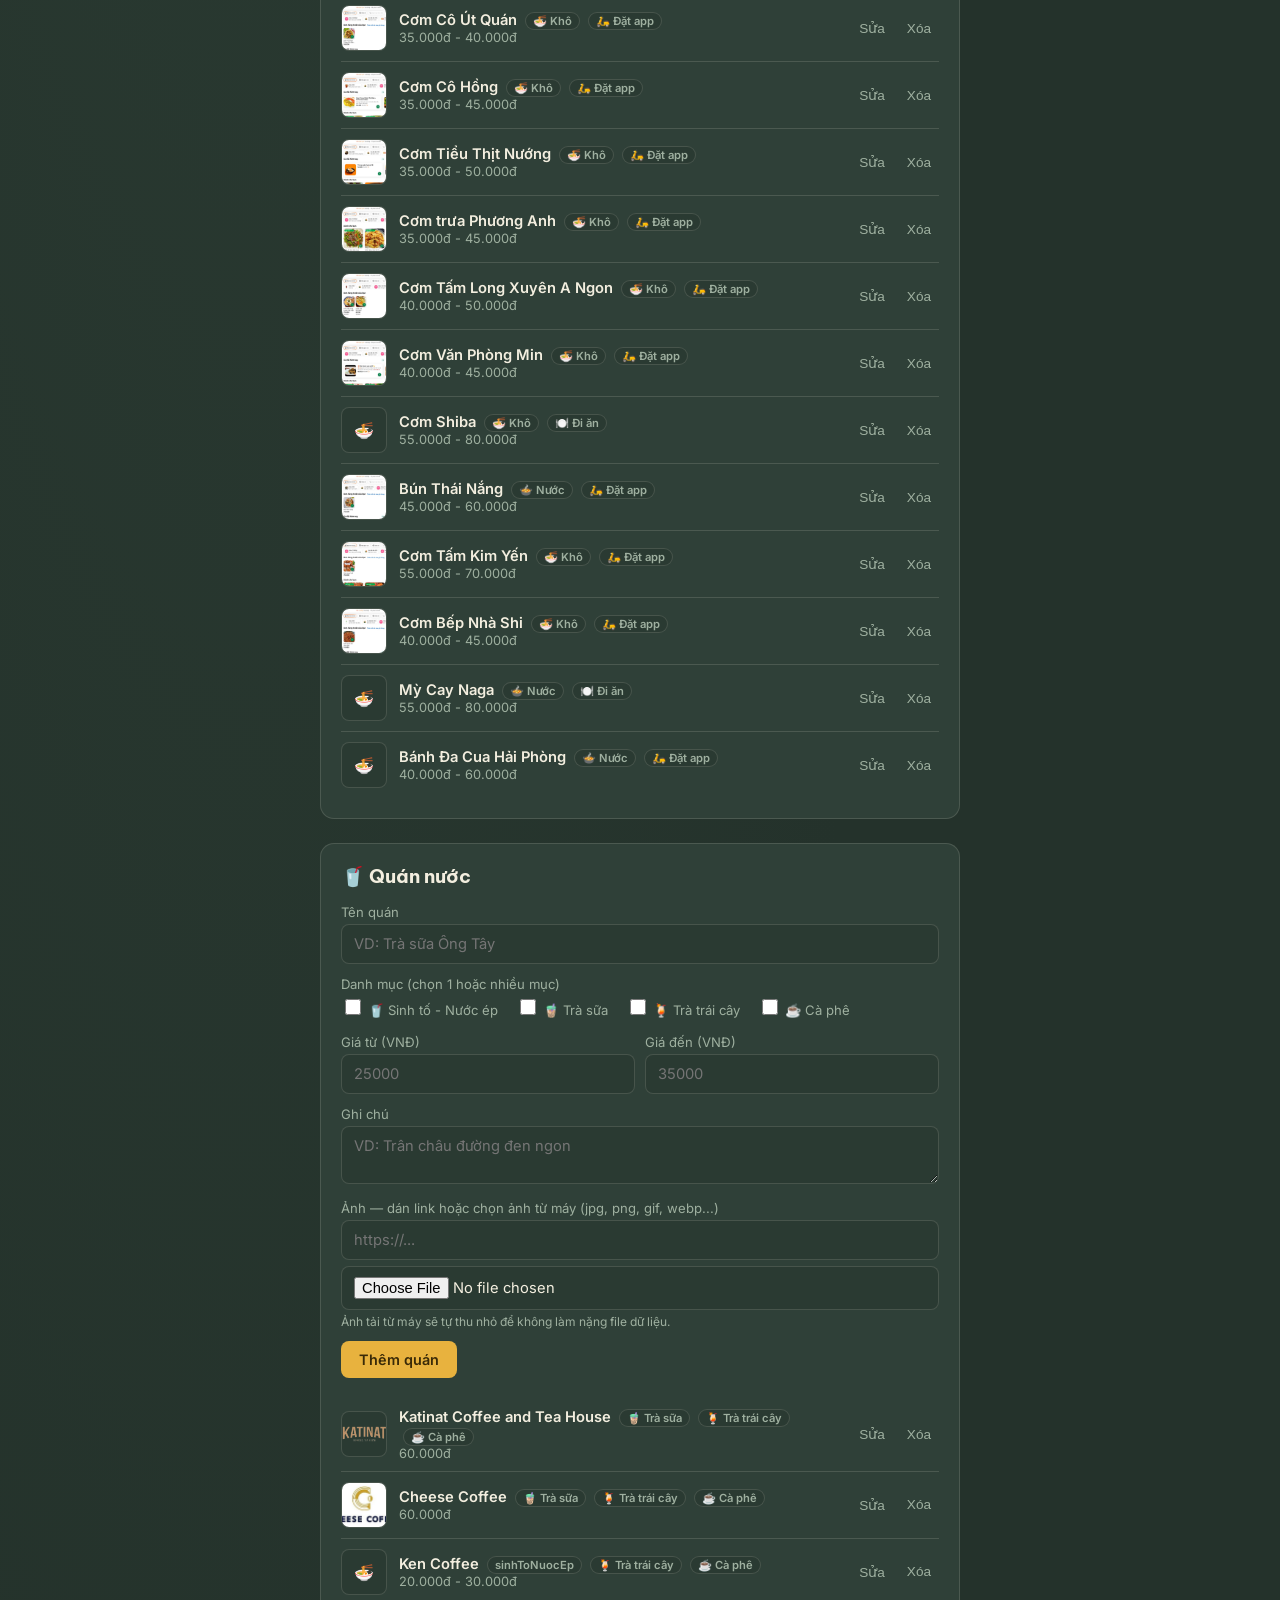
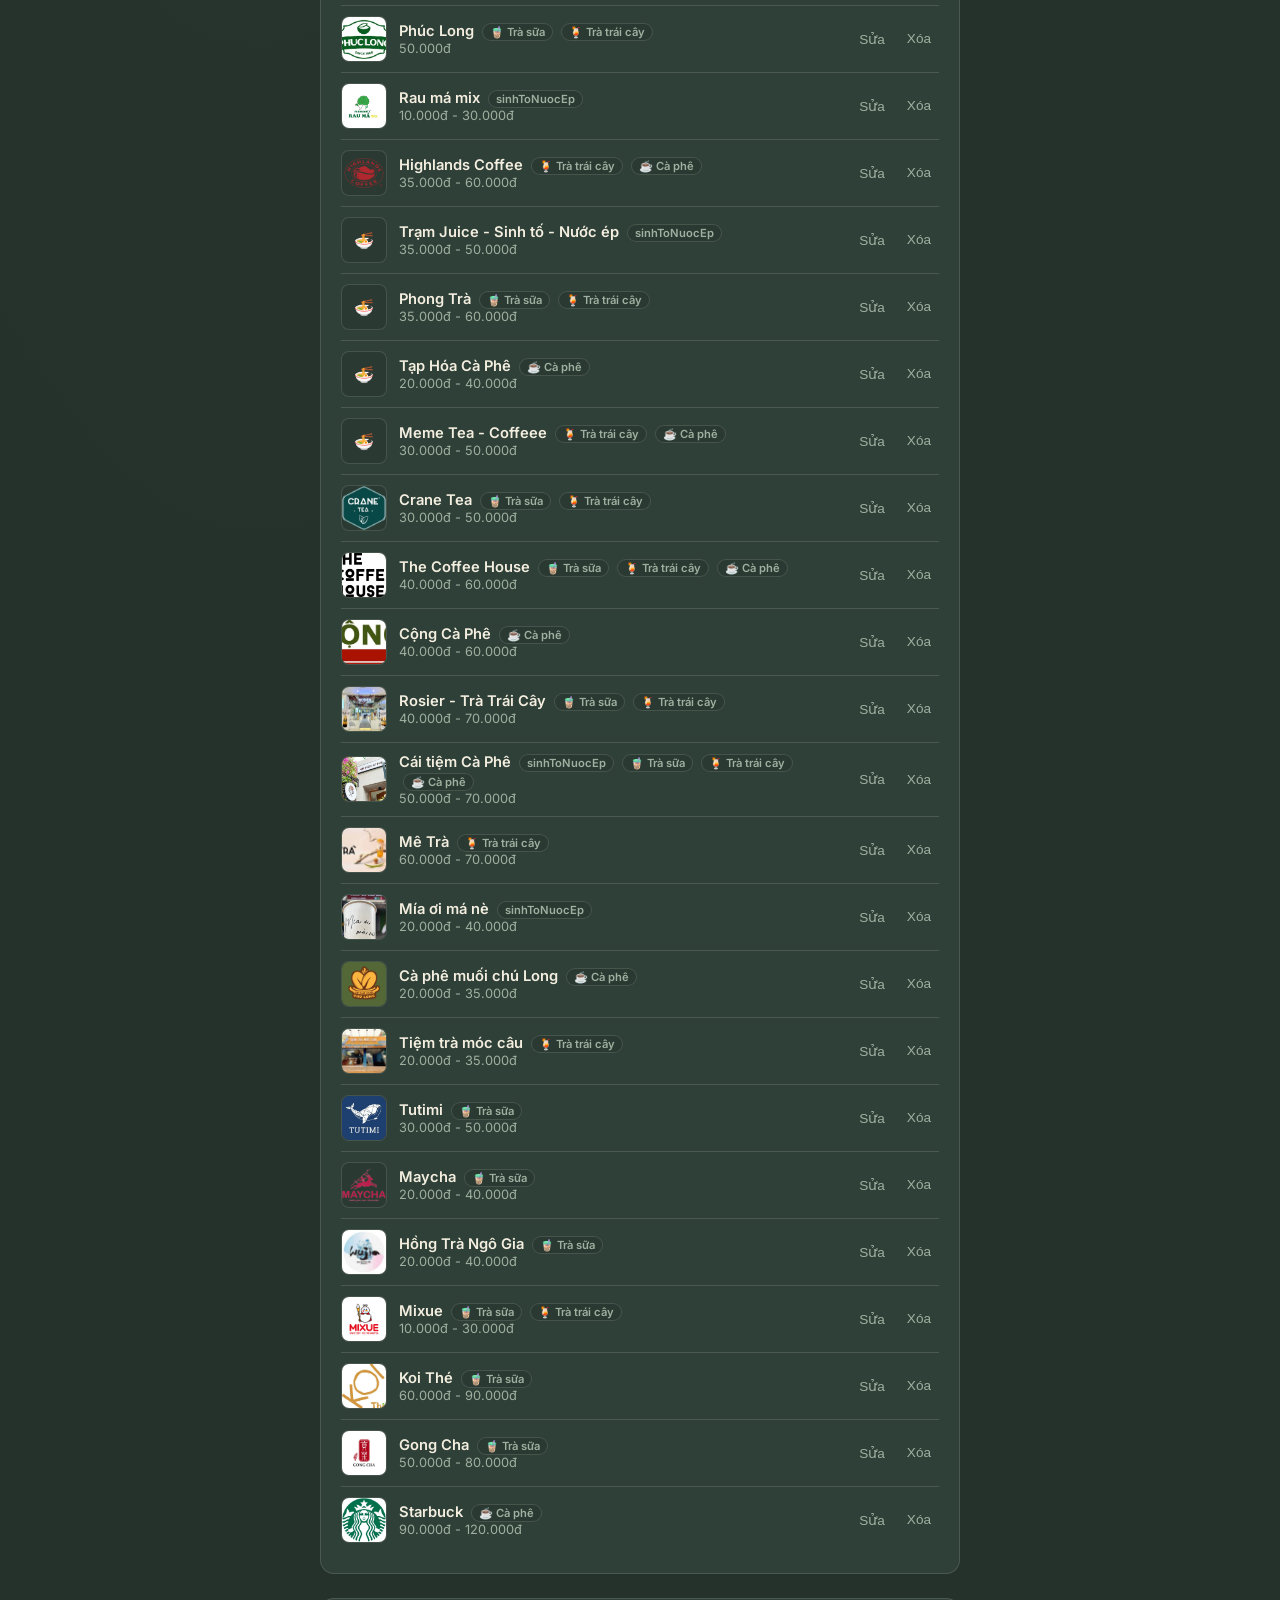
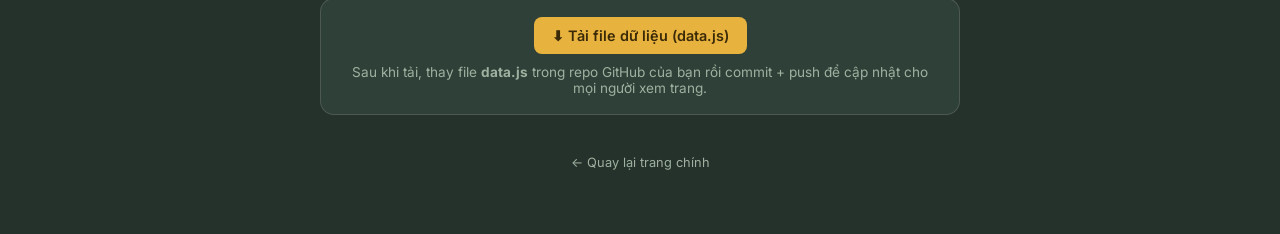
==== commit 3b1a29ca: "Add files via upload" ====
--- a/quanly.html
+++ b/quanly.html
@@ -72,12 +72,12 @@
         <input type="text" id="quanNuoc_ten" placeholder="VD: Trà sữa Ông Tây">
       </div>
       <div class="field">
-        <label>Danh mục nước <span class="filter-hint">(có thể chọn nhiều)</span></label>
-        <div class="admin-check-group" id="quanNuoc_danhMuc">
-          <label><input type="checkbox" value="sinhToNuocEp"> 🥤 Sinh tố - Nước ép</label>
-          <label><input type="checkbox" value="traSua"> 🧋 Trà sữa</label>
-          <label><input type="checkbox" value="traTraiCay"> 🍓 Trà trái cây</label>
-          <label><input type="checkbox" value="caPhe"> ☕ Cà phê</label>
+        <label>Danh mục (chọn 1 hoặc nhiều mục)</label>
+        <div class="checkbox-group">
+          <label class="checkbox-item"><input type="checkbox" class="quanNuoc_danhMuc" value="sinhTo"> 🥤 Sinh tố - Nước ép</label>
+          <label class="checkbox-item"><input type="checkbox" class="quanNuoc_danhMuc" value="traSua"> 🧋 Trà sữa</label>
+          <label class="checkbox-item"><input type="checkbox" class="quanNuoc_danhMuc" value="traTraiCay"> 🍹 Trà trái cây</label>
+          <label class="checkbox-item"><input type="checkbox" class="quanNuoc_danhMuc" value="caPhe"> ☕ Cà phê</label>
         </div>
       </div>
       <div class="field-row">
--- a/style.css
+++ b/style.css
@@ -604,50 +604,82 @@
   margin-bottom: 20px;
 }
 
-
-/* ---------- Quán nước: danh mục + nguyện vọng ---------- */
-.hope-box{
-  width:100%;
-  max-height:160px;
-  overflow:auto;
-  display:grid;
-  grid-template-columns:repeat(auto-fit,minmax(180px,1fr));
-  gap:6px 10px;
-  padding:10px;
-  background:var(--bg-soft);
-  border:1px solid var(--line);
-  border-radius:10px;
-  text-align:left;
-}
-.hope-option{
-  display:flex;
-  align-items:center;
-  gap:8px;
-  padding:7px 8px;
-  border-radius:8px;
-  cursor:pointer;
-  font-size:.84rem;
-}
-.hope-option:hover{background:var(--surface-hover);}
-.hope-option input{accent-color:var(--accent); width:16px; height:16px; flex-shrink:0;}
-.hope-empty{color:var(--muted); font-size:.82rem; padding:6px;}
-.filter-row#hopeRow{align-items:flex-start;}
-
-.admin-check-group{
-  display:grid;
-  grid-template-columns:repeat(auto-fit,minmax(180px,1fr));
-  gap:8px;
-  padding:10px;
-  background:var(--bg-soft);
-  border:1px solid var(--line);
-  border-radius:8px;
-}
-.admin-check-group label{
-  display:flex;
-  align-items:center;
-  gap:7px;
-  font-size:.84rem;
-  color:var(--text);
-  cursor:pointer;
-}
-.admin-check-group input{accent-color:var(--accent); width:16px; height:16px;}
+/* ---------- Category chip (danh mục đồ uống) ---------- */
+.category-chip{
+  border: 1px solid var(--line);
+  background: var(--bg-soft);
+  color: var(--muted);
+  font-family:'Inter', sans-serif;
+  font-size: 0.82rem;
+  font-weight:600;
+  padding: 6px 12px;
+  border-radius: 999px;
+  cursor:pointer;
+  transition: all .15s ease;
+}
+.category-chip:hover{ color: var(--text); }
+.category-chip.active{
+  background: var(--accent-2);
+  border-color: var(--accent-2);
+  color: #FBEFEA;
+}
+.category-chip.active::before{ content: "✓ "; }
+
+/* ---------- Nguyện vọng (wishlist) ---------- */
+.wishlist-row{
+  flex-direction: column;
+  align-items: stretch;
+}
+
+.wishlist-toggle-btn{
+  align-self: flex-start;
+  border: 1px solid var(--line);
+  background: var(--bg-soft);
+  color: var(--text);
+  font-family:'Inter', sans-serif;
+  font-weight:600;
+  font-size: 0.85rem;
+  padding: 8px 16px;
+  border-radius: 999px;
+  cursor:pointer;
+}
+.wishlist-toggle-btn:hover{ background: var(--surface-hover); }
+
+.wishlist-panel{
+  display:none;
+  margin-top: 10px;
+  max-height: 220px;
+  overflow-y: auto;
+  border: 1px solid var(--line);
+  border-radius: var(--radius);
+  padding: 8px 14px;
+  background: var(--bg-soft);
+}
+.wishlist-panel.show{ display:block; }
+
+.wish-item{
+  display:flex;
+  align-items:center;
+  gap: 8px;
+  padding: 7px 0;
+  border-bottom: 1px solid var(--line);
+  font-size: 0.88rem;
+  cursor:pointer;
+}
+.wish-item:last-child{ border-bottom:none; }
+.wish-item input{ accent-color: var(--accent); width:16px; height:16px; }
+
+/* ---------- Checkbox group (admin: danh mục nhiều lựa chọn) ---------- */
+.checkbox-group{
+  display:flex;
+  flex-wrap:wrap;
+  gap: 10px 18px;
+}
+.checkbox-item{
+  display:flex;
+  align-items:center;
+  gap: 6px;
+  font-size: 0.88rem;
+  cursor:pointer;
+}
+.checkbox-item input{ accent-color: var(--accent); width:16px; height:16px; }
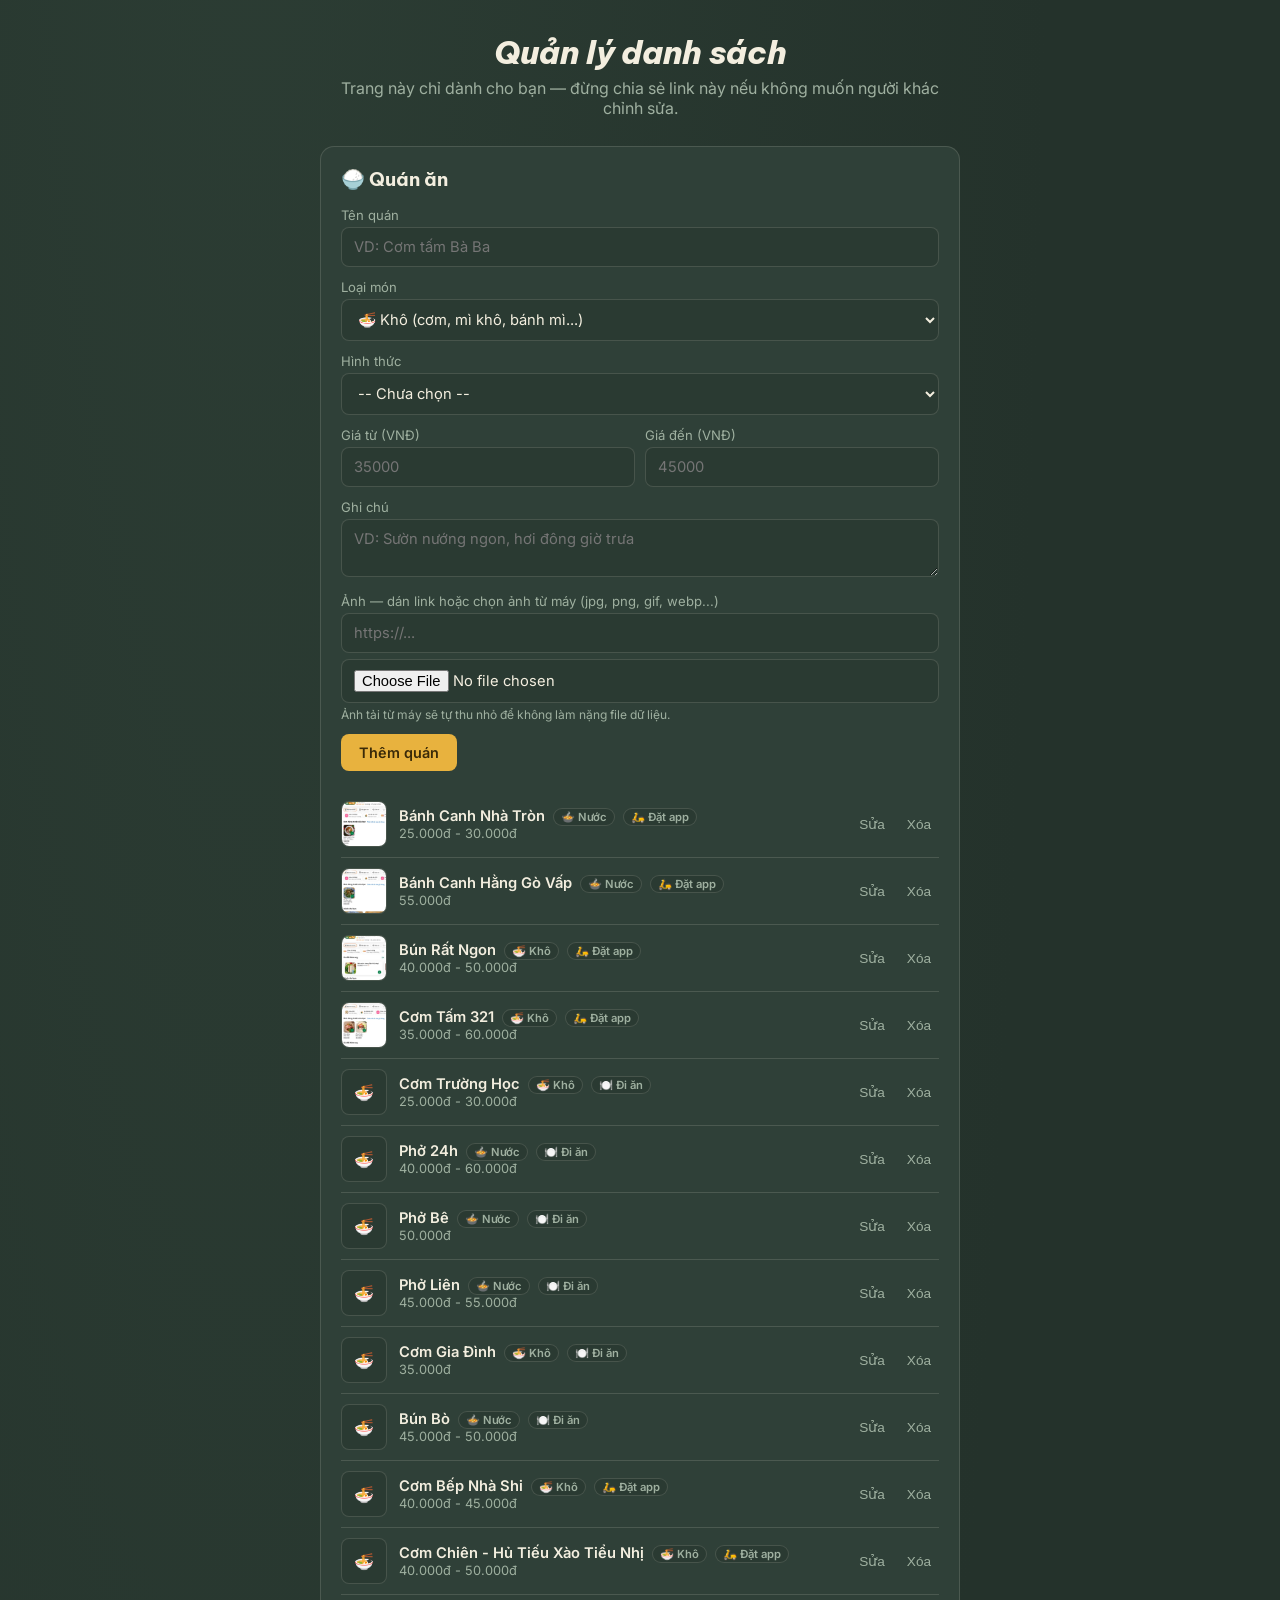
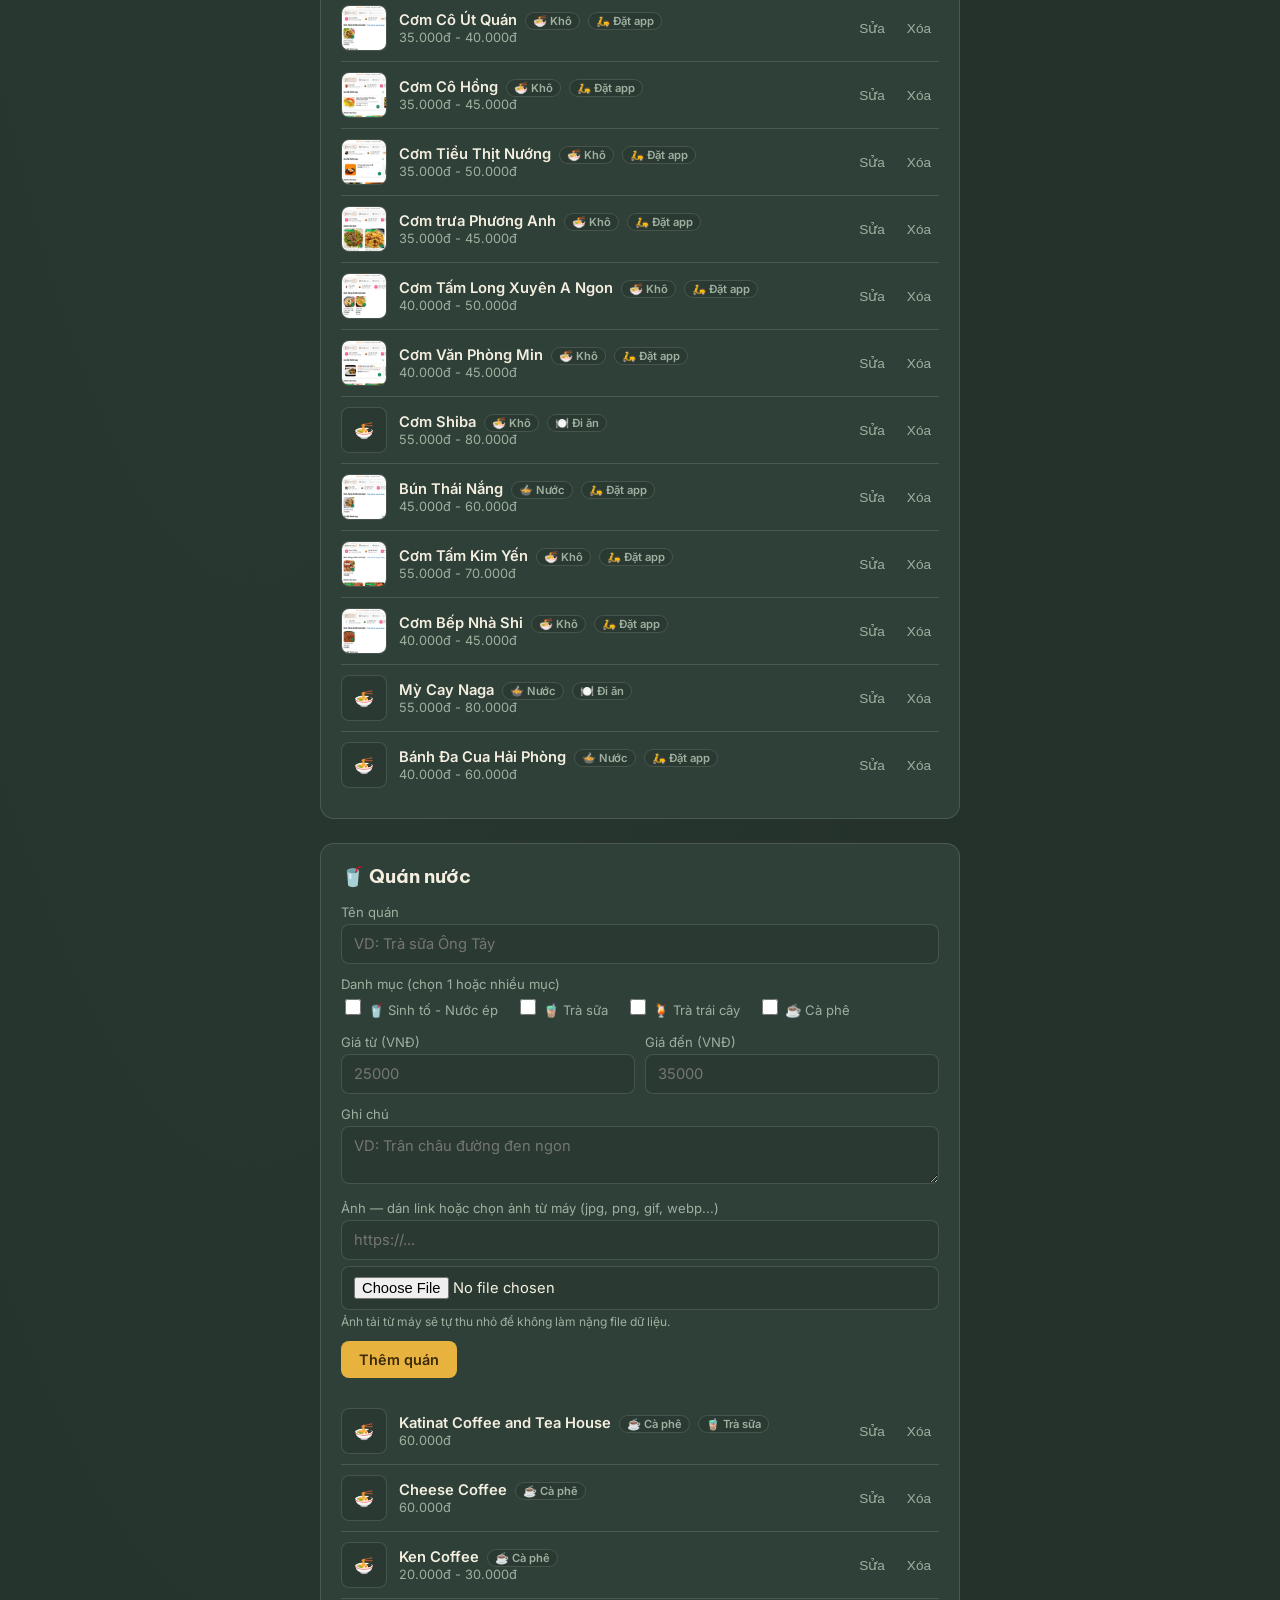
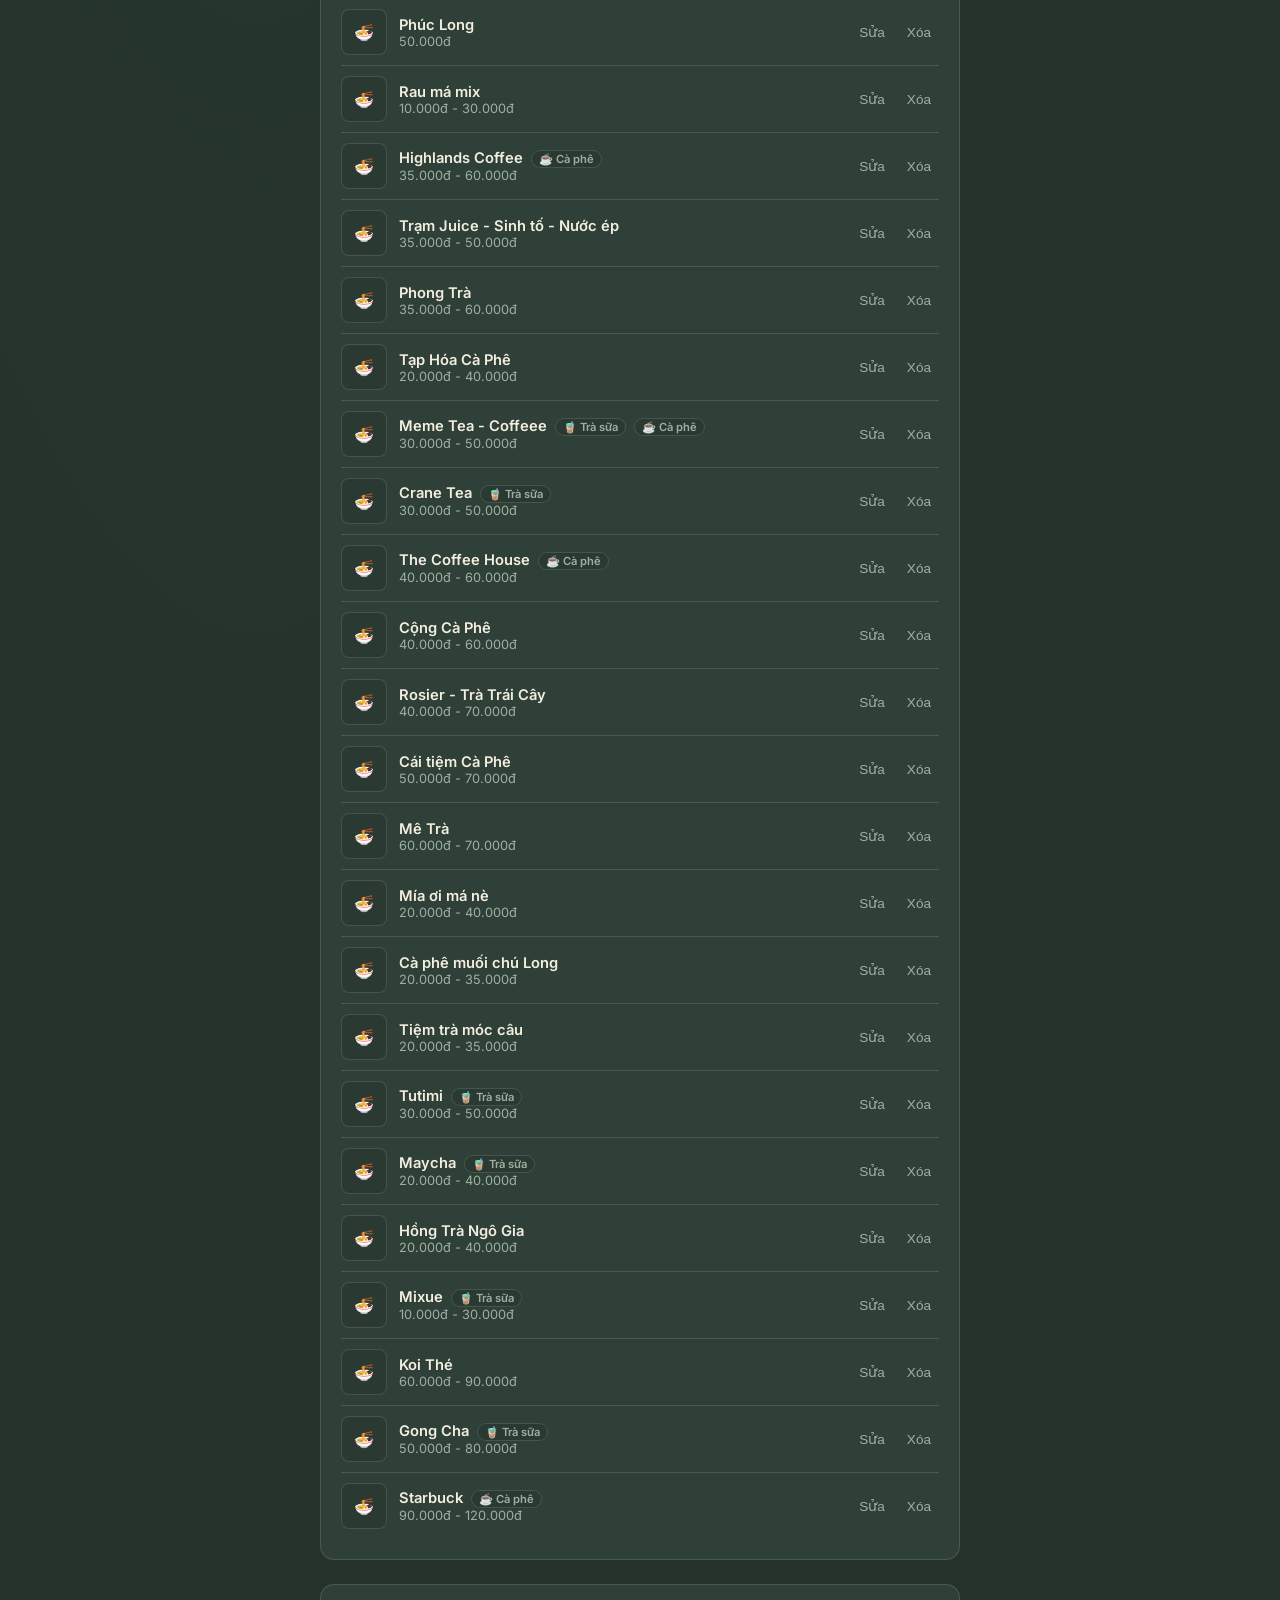
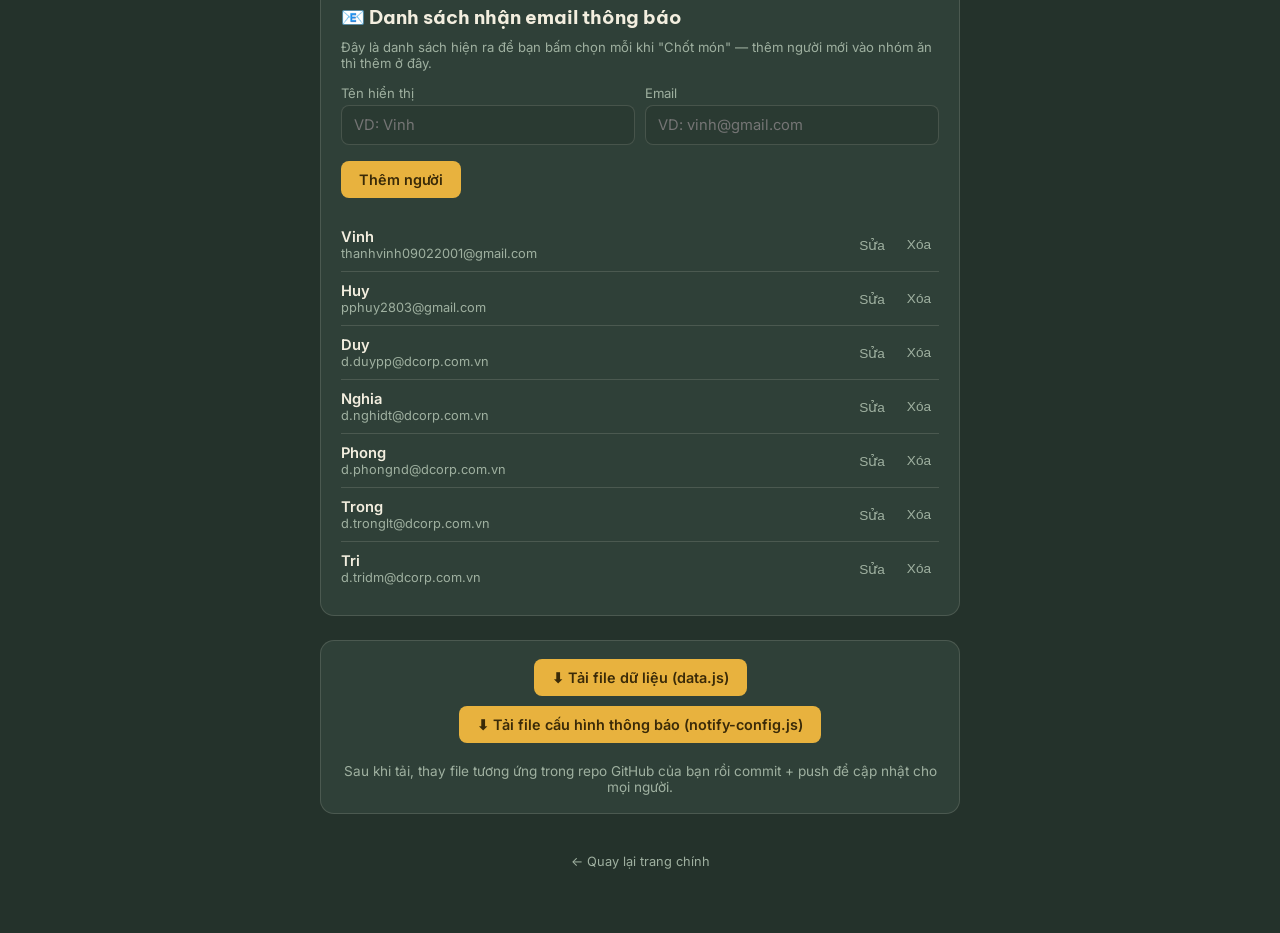
==== commit f89443d0: "Add files via upload" ====
--- a/quanly.html
+++ b/quanly.html
@@ -109,10 +109,33 @@
       <div style="margin-top:20px;" id="quanNuocList"></div>
     </section>
 
+    <!-- DANH SÁCH NHẬN EMAIL THÔNG BÁO -->
+    <section class="admin-section">
+      <h2>📧 Danh sách nhận email thông báo</h2>
+      <p class="section-hint">Đây là danh sách hiện ra để bạn bấm chọn mỗi khi "Chốt món" — thêm người mới vào nhóm ăn thì thêm ở đây.</p>
+      <div class="field-row">
+        <div class="field">
+          <label>Tên hiển thị</label>
+          <input type="text" id="contact_name" placeholder="VD: Vinh">
+        </div>
+        <div class="field">
+          <label>Email</label>
+          <input type="text" id="contact_email" placeholder="VD: vinh@gmail.com">
+        </div>
+      </div>
+      <div class="form-actions">
+        <button class="btn btn-primary" id="contact_submitBtn">Thêm người</button>
+        <button class="btn btn-ghost" id="contact_cancelBtn" style="display:none;">Hủy sửa</button>
+      </div>
+
+      <div style="margin-top:20px;" id="contactList"></div>
+    </section>
+
     <!-- EXPORT -->
     <section class="admin-section export-box">
       <button class="btn btn-primary" id="exportBtn">⬇ Tải file dữ liệu (data.js)</button>
-      <p>Sau khi tải, thay file <strong>data.js</strong> trong repo GitHub của bạn rồi commit + push để cập nhật cho mọi người xem trang.</p>
+      <button class="btn btn-primary" id="exportNotifyBtn">⬇ Tải file cấu hình thông báo (notify-config.js)</button>
+      <p>Sau khi tải, thay file tương ứng trong repo GitHub của bạn rồi commit + push để cập nhật cho mọi người.</p>
     </section>
 
     <a class="admin-link" href="index.html">← Quay lại trang chính</a>
@@ -125,6 +148,7 @@
   </div>
 
   <script src="data.js"></script>
+  <script src="notify-config.js"></script>
   <script src="admin.js"></script>
 </body>
 </html>
--- a/style.css
+++ b/style.css
@@ -683,3 +683,108 @@
   cursor:pointer;
 }
 .checkbox-item input{ accent-color: var(--accent); width:16px; height:16px; }
+
+/* ---------- Nút chốt không ăn/uống ---------- */
+.skip-row{
+  text-align:center;
+  margin-top: 14px;
+}
+
+.skip-btn{
+  border: 1px dashed var(--line);
+  background: transparent;
+  color: var(--muted);
+  font-family:'Inter', sans-serif;
+  font-weight:600;
+  font-size: 0.82rem;
+  padding: 8px 16px;
+  border-radius: 999px;
+  cursor:pointer;
+  transition: all .15s ease;
+}
+.skip-btn:hover:not(:disabled){ color: var(--text); border-color: var(--muted); }
+.skip-btn:disabled{ opacity:.7; cursor:not-allowed; }
+
+.history-item-skip .history-name{ color: var(--muted); font-style: italic; }
+.history-item-skip .history-date{ color: var(--muted); }
+
+/* ---------- Ô nhập tên người dùng ---------- */
+.username-row{
+  margin-top: 10px;
+  display:flex;
+  justify-content:center;
+}
+
+.username-row input{
+  background: var(--bg-soft);
+  border: 1px solid var(--line);
+  color: var(--text);
+  border-radius: 999px;
+  padding: 8px 16px;
+  font-family:'Inter', sans-serif;
+  font-size: 0.85rem;
+  text-align:center;
+  width: 260px;
+  max-width: 100%;
+}
+.username-row input::placeholder{ color: var(--muted); }
+
+/* ---------- Cho phép lặp lại quán ---------- */
+.allow-repeat-row{
+  display:flex;
+  justify-content:center;
+  margin-top: 10px;
+}
+.allow-repeat-row .checkbox-item{
+  color: var(--muted);
+  font-size: 0.85rem;
+}
+
+/* ---------- Panel chọn người nhận email ---------- */
+.email-contacts-panel{
+  margin-top: 16px;
+  padding-top: 14px;
+  border-top: 1px dashed var(--line);
+  text-align:center;
+}
+
+.email-contacts-label{
+  color: var(--muted);
+  font-size: 0.82rem;
+  margin-bottom: 10px;
+}
+
+.contact-chip{
+  border: 1px solid var(--line);
+  background: var(--bg-soft);
+  color: var(--text);
+  font-family:'Inter', sans-serif;
+  font-weight:600;
+  font-size: 0.85rem;
+  padding: 7px 16px;
+  border-radius: 999px;
+  cursor:pointer;
+  transition: all .15s ease;
+}
+.contact-chip:hover:not(:disabled){ background: var(--surface-hover); }
+.contact-chip.sent{
+  background: var(--accent);
+  border-color: var(--accent);
+  color: var(--accent-ink);
+  opacity: .85;
+  cursor:default;
+}
+
+/* ---------- Quản lý danh sách email (admin) ---------- */
+.section-hint{
+  color: var(--muted);
+  font-size: 0.82rem;
+  margin: -6px 0 14px;
+}
+
+.export-box{
+  display:flex;
+  flex-direction:column;
+  gap: 10px;
+  align-items:center;
+}
